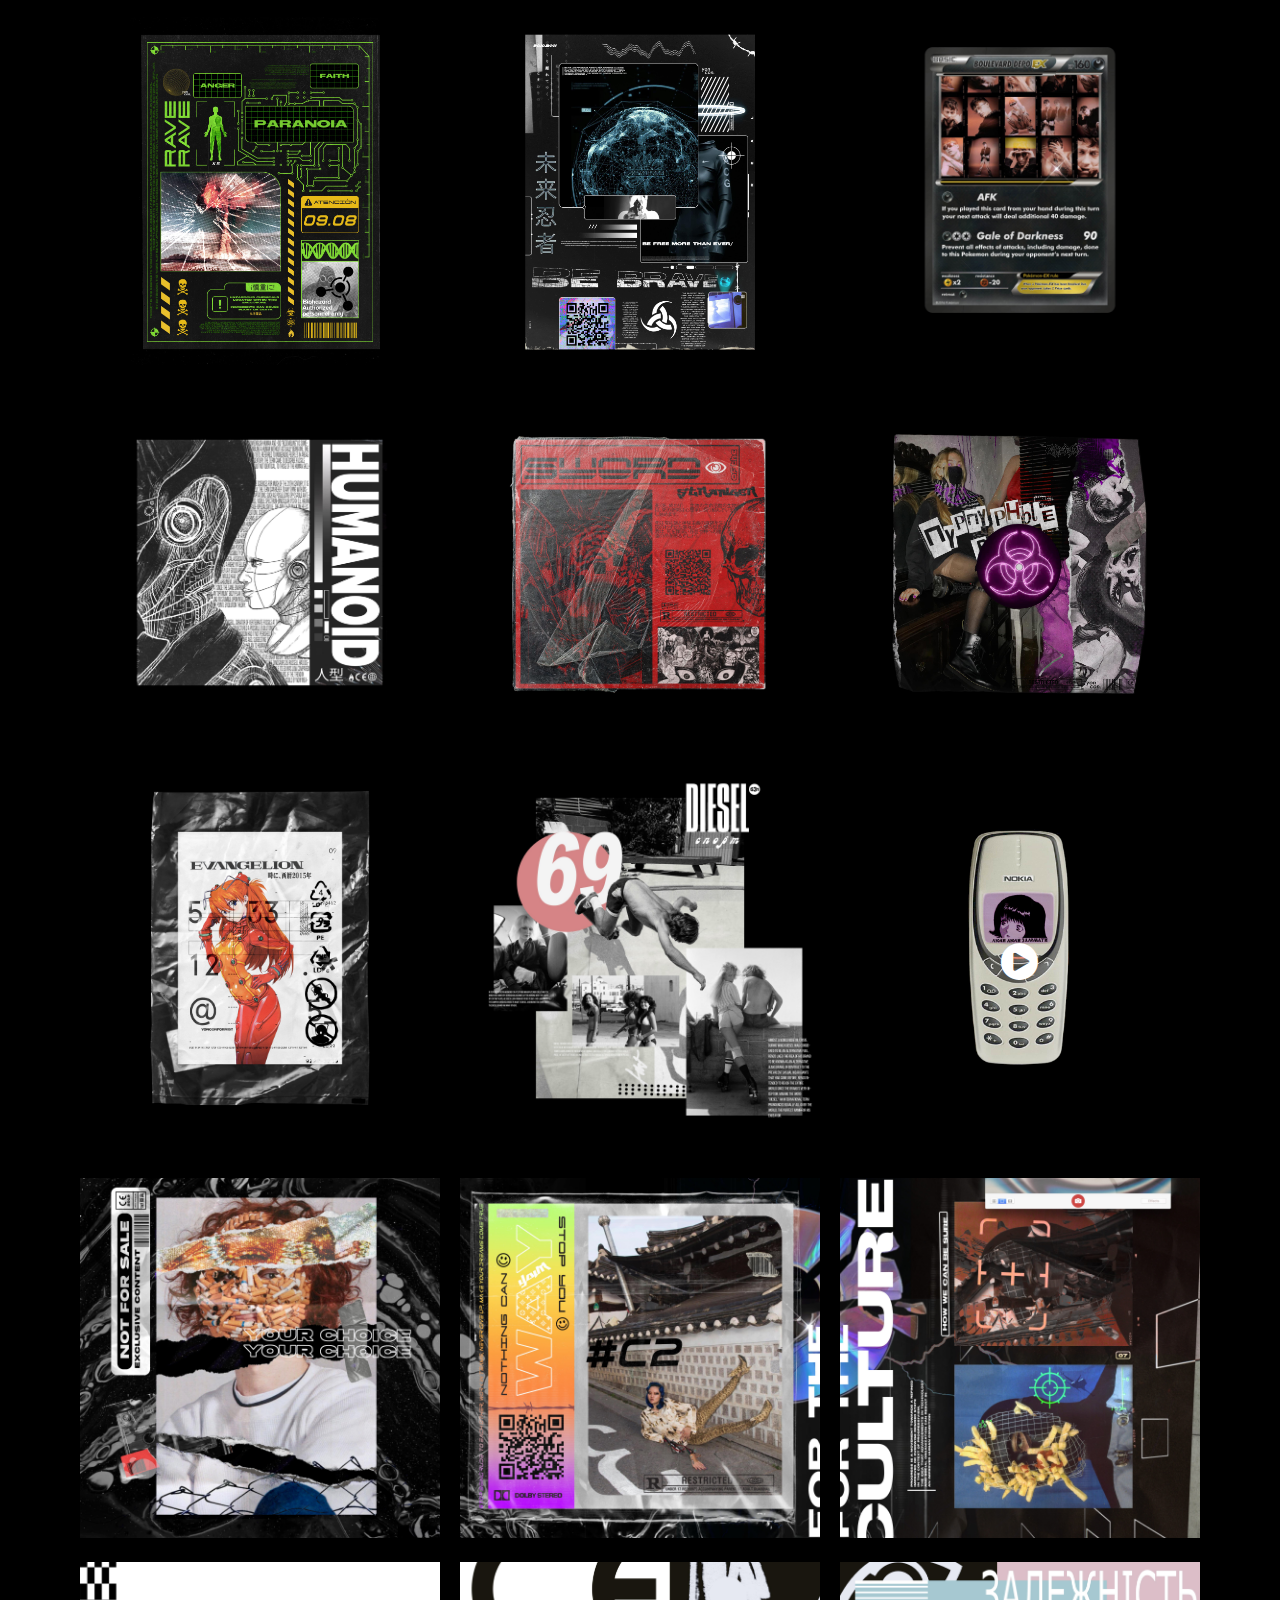
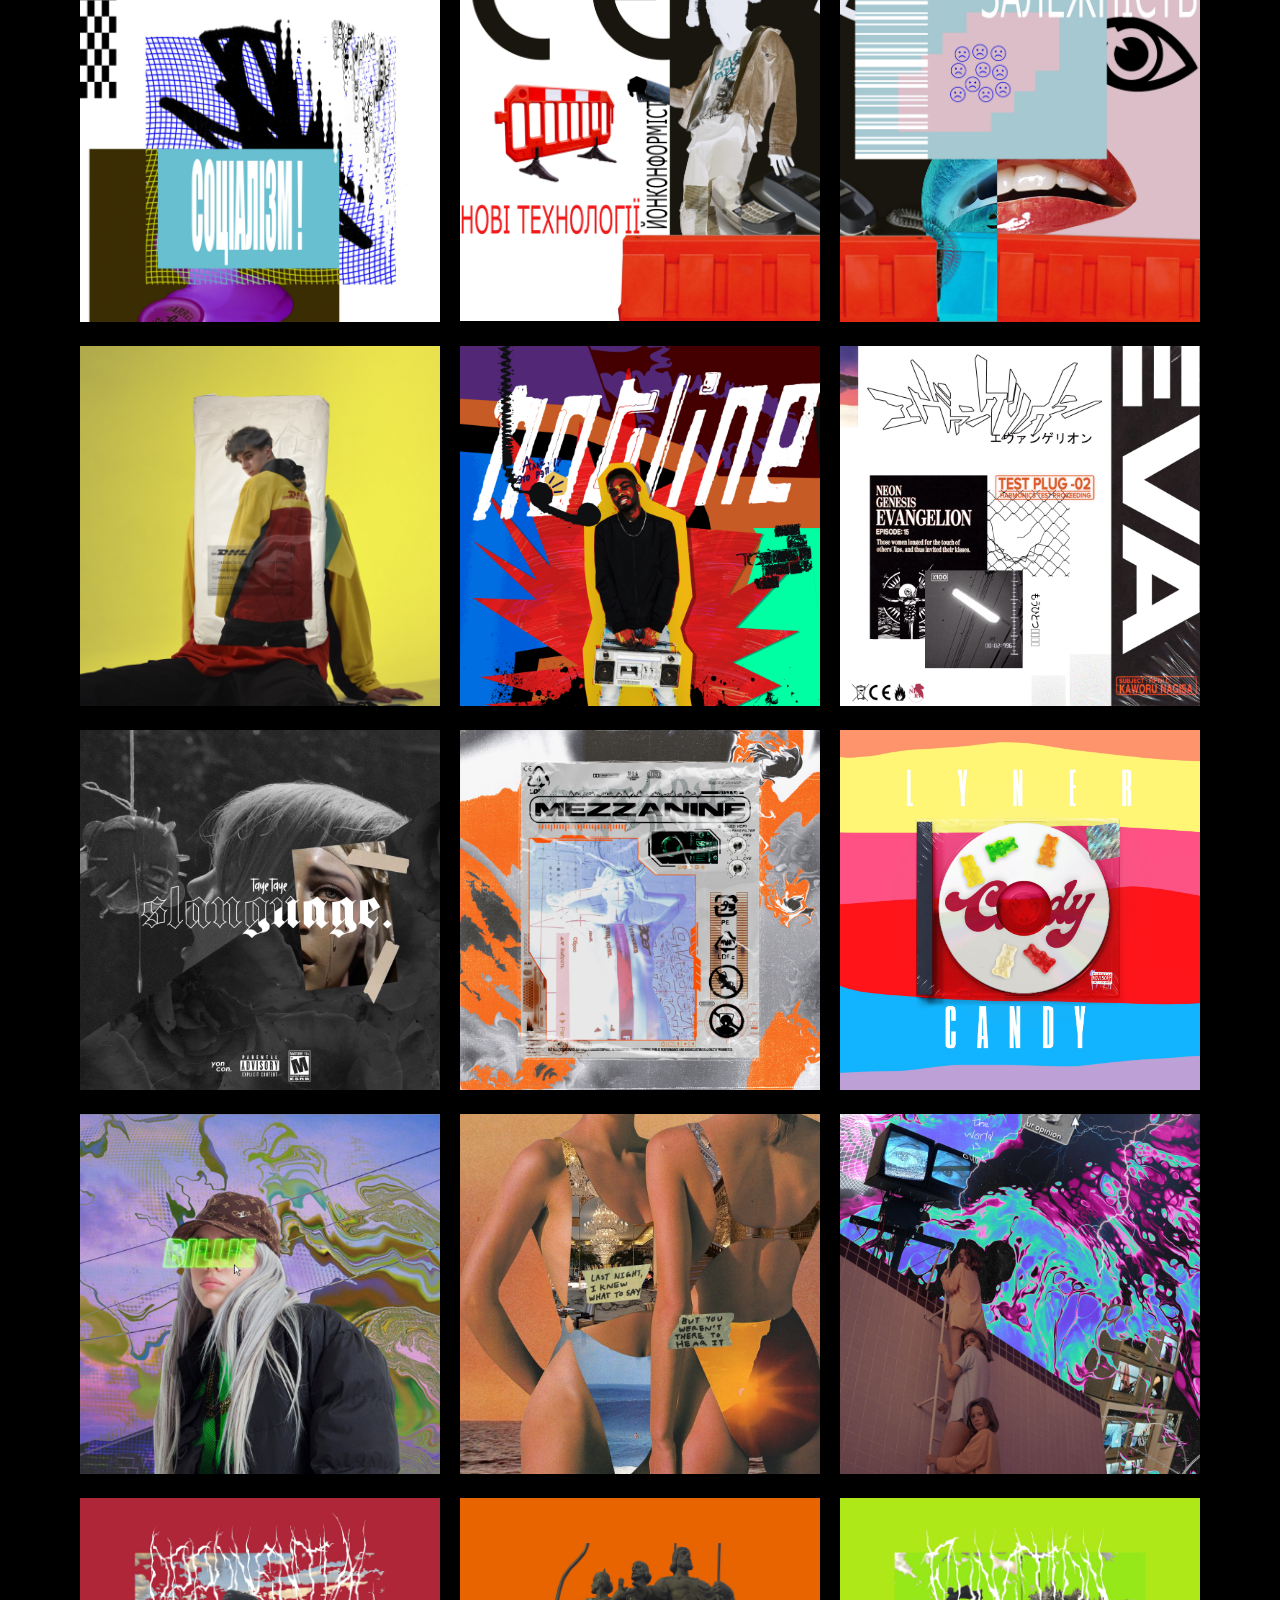
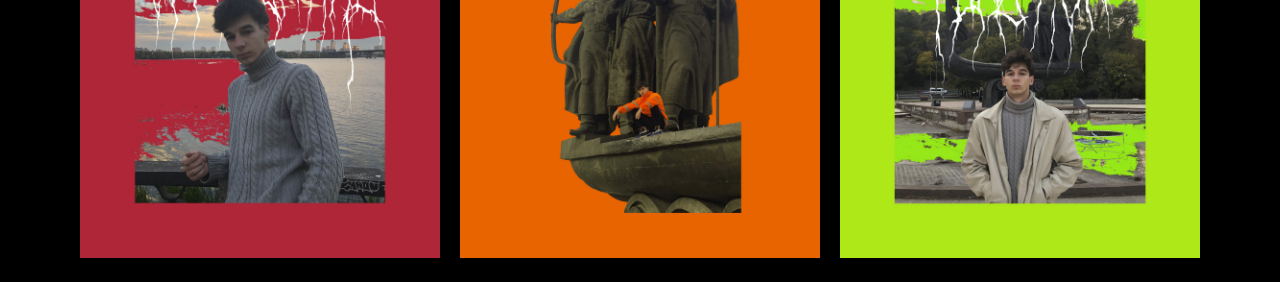
==== portfolio/portfolio.html @ d8b54027 "Initial commit" ====
<!DOCTYPE html>
<html lang="en">
<head>
    <meta charset="UTF-8">
    <meta name="viewport" content="width=device-width, initial-scale=1.0">
    <meta http-equiv="X-UA-Compatible" content="ie=edge">
    <title>Портфолио</title>
    <link rel="stylesheet" href="css/styles.min.css">
    <link rel="stylesheet" href="libs/magnific-popup/magnific-popup.css" />
    <link rel="stylesheet" href="css/media.css">
    <link rel="stylesheet" href="css/main.css">
    <link rel="stylesheet" href="https://cdnjs.cloudflare.com/ajax/libs/font-awesome/4.7.0/css/font-awesome.min.css">
    <script src="https://code.jquery.com/jquery-3.4.1.min.js"
    integrity="sha256-CSXorXvZcTkaix6Yvo6HppcZGetbYMGWSFlBw8HfCJo="
    crossorigin="anonymous">
    </script>
</head>
<body>

  <section id="examples" class="text-center">
    <div class="container">
      <div class="row">

        <div class="col-lg-4 col-md-4 col-sm-6 portfolio_item ">
          <img src="img/7.jpg" alt="Alt" />
          <div class="port_item_cont">
            <a href="#work_1" class="popup_content"> <img src="img/7.jpg" alt="Alt" /></a>
          </div>
          <div class="hidden">
            <div class="podrt_descr" id="work_1">
                <img  src="img/5.jpg" alt="Alt" />
                <img  src="img/11.jpg" alt="Alt" />
            </div>
          </div>
        </div>

        <div class="col-lg-4 col-md-4 col-sm-6 portfolio_item ">
          <img src="img/4.jpg" alt="Alt" />
          <div class="port_item_cont">
            <a href="#work_2" class="popup_content"> <img src="img/4.jpg" alt="Alt" /></a>
          </div>
          <div class="hidden">
            <div class="podrt_descr" id="work_2">
                <img class="" src="img/15.jpg" alt="Alt" />
                <img class="" src="img/16.jpg" alt="Alt" />
            </div>
          </div>
        </div>

        <div class="col-lg-4 col-md-4 col-sm-6 mb-4">
            <a href="img/14.jpg" class="popup"><img src="img/14.jpg" alt=""></a>
        </div>      

          <div class="col-lg-4 col-md-4 col-sm-6 mb-4">
            <a href="img/21.jpg" class="popup"><img src="img/21.jpg" alt=""></a>
          </div>

        <div class="col-lg-4 col-md-4 col-sm-6 mb-4">
            <a href="img/18.jpg" class="popup"><img src="img/18.jpg" alt=""></a>
        </div>

        <div class="col-lg-4 col-md-4 col-sm-6 mb-4">
            <a href="img/10.jpg" class="popup"><img src="img/10.jpg" alt=""></a>
        </div>

           <div class="col-lg-4 col-md-4 col-sm-6 mb-4">
            <a href="img/20.jpg" class="popup"><img src="img/20.jpg" alt=""></a>
          </div>

          <div class="col-lg-4 col-md-4 col-sm-6 mb-4">
            <a href="img/33.jpg" class="popup"><img src="img/33.jpg" alt=""></a>
          </div> 

          <div class="col-lg-4 col-md-4 col-sm-6 mb-4 cont">
            <a class="popup-vimeo" href="img/1.1.mp4"><img src="img/1.1.jpg" alt="Alt" /></a>
            <a class="popup-vimeo" href="img/1.1.mp4"><i class="fa fa-play-circle link" aria-hidden="true"></i></a>
          </div>

          <div class="col-lg-4 col-md-4 col-sm-6 mb-4">
            <a href="img/28.jpg" class="popup"><img src="img/28.jpg" alt=""></a>
          </div>

          <div class="col-lg-4 col-md-4 col-sm-6 mb-4">
            <a href="img/26.jpg" class="popup"><img src="img/26.jpg" alt=""></a>
          </div>

          <div class="col-lg-4 col-md-4 col-sm-6 mb-4">
            <a href="img/27.jpg" class="popup"><img src="img/27.jpg" alt=""></a>
          </div>

        <div class="col-lg-4 col-md-4 col-sm-6 mb-4">
          <a href="img/3.jpg" class="popup"><img src="img/3.jpg" alt=""></a>
        </div>

        <div class="col-lg-4 col-md-4 col-sm-6 mb-4">
          <a href="img/2.jpg" class="popup"><img src="img/2.jpg" alt=""></a>
        </div>

        <div class="col-lg-4 col-md-4 col-sm-6 mb-4">
          <a href="img/1.jpg" class="popup"><img src="img/1.jpg" alt=""></a>
        </div>

        <div class="col-lg-4 col-md-4 col-sm-6 mb-4">
          <a href="img/8.jpg" class="popup"><img src="img/8.jpg" alt=""></a>
        </div>        

          <div class="col-lg-4 col-md-4 col-sm-6 mb-4">
            <a href="img/6.jpg" class="popup"><img src="img/6.jpg" alt=""></a>
          </div>

          <div class="col-lg-4 col-md-4 col-sm-6 mb-4">
            <a href="img/12.jpg" class="popup"><img src="img/12.jpg" alt=""></a>
          </div>
          <div class="col-lg-4 col-md-4 col-sm-6 mb-4">
            <a href="img/13.jpg" class="popup"><img src="img/13.jpg" alt=""></a>
          </div>
     
          <div class="col-lg-4 col-md-4 col-sm-6 mb-4">
            <a href="img/17.jpg" class="popup"><img src="img/17.jpg" alt=""></a>
          </div>
     
          <div class="col-lg-4 col-md-4 col-sm-6 mb-4">
            <a href="img/22.jpg" class="popup"><img src="img/22.jpg" alt=""></a>
          </div>

          <div class="col-lg-4 col-md-4 col-sm-6 mb-4">
            <a href="img/30.jpg" class="popup"><img src="img/30.jpg" alt=""></a>
          </div>

          <div class="col-lg-4 col-md-4 col-sm-6 mb-4">
            <a href="img/19.jpg" class="popup"><img src="img/19.jpg" alt=""></a>
          </div>

          <div class="col-lg-4 col-md-4 col-sm-6 mb-4">
            <a href="img/32.jpg" class="popup"><img src="img/32.jpg" alt=""></a>
          </div>

          <div class="col-lg-4 col-md-4 col-sm-6 mb-4">
            <a href="img/23.jpg" class="popup"><img src="img/23.jpg" alt=""></a>
          </div>

          <div class="col-lg-4 col-md-4 col-sm-6 mb-4">
            <a href="img/25.jpg" class="popup"><img src="img/25.jpg" alt=""></a>
          </div>

          <div class="col-lg-4 col-md-4 col-sm-6 mb-4">
            <a href="img/24.jpg" class="popup"><img src="img/24.jpg" alt=""></a>
          </div>

      </div>
    </div>
  </section>

    <script src="js/common.js"></script>
  <script src="libs/magnific-popup/jquery.magnific-popup.min.js"></script>
</body>
</html>
---- portfolio/css/styles.min.css ----
@font-face{font-family:Roboto;font-style:normal;font-weight:400;src:url(../fonts/roboto-regular-webfont.woff2) format("woff2")}@font-face{font-family:Roboto;font-style:italic;font-weight:400;src:url(../fonts/roboto-italic-webfont.woff2) format("woff2")}@font-face{font-family:Roboto;font-style:normal;font-weight:700;src:url(../fonts/roboto-bold-webfont.woff2) format("woff2")}@font-face{font-family:Roboto;font-style:italic;font-weight:700;src:url(../fonts/roboto-bolditalic-webfont.woff2) format("woff2")}*,::after,::before{-webkit-box-sizing:border-box;box-sizing:border-box}html{font-family:sans-serif;line-height:1.15;-webkit-text-size-adjust:100%;-webkit-tap-highlight-color:transparent}article,aside,figcaption,figure,footer,header,hgroup,main,nav,section{display:block}body{margin:0;font-family:-apple-system,BlinkMacSystemFont,"Segoe UI",Roboto,"Helvetica Neue",Arial,"Noto Sans",sans-serif,"Apple Color Emoji","Segoe UI Emoji","Segoe UI Symbol","Noto Color Emoji";font-size:1rem;font-weight:400;line-height:1.5;color:#212529;text-align:left;background-color:#fff}[tabindex="-1"]:focus:not(:focus-visible){outline:0!important}hr{-webkit-box-sizing:content-box;box-sizing:content-box;height:0;overflow:visible}h1,h2,h3,h4,h5,h6{margin-top:0;margin-bottom:.5rem}p{margin-top:0;margin-bottom:1rem}abbr[data-original-title],abbr[title]{text-decoration:underline;-webkit-text-decoration:underline dotted;text-decoration:underline dotted;cursor:help;border-bottom:0;-webkit-text-decoration-skip-ink:none;text-decoration-skip-ink:none}address{margin-bottom:1rem;font-style:normal;line-height:inherit}dl,ol,ul{margin-top:0;margin-bottom:1rem}ol ol,ol ul,ul ol,ul ul{margin-bottom:0}dt{font-weight:700}dd{margin-bottom:.5rem;margin-left:0}blockquote{margin:0 0 1rem}b,strong{font-weight:bolder}small{font-size:80%}sub,sup{position:relative;font-size:75%;line-height:0;vertical-align:baseline}sub{bottom:-.25em}sup{top:-.5em}a{color:#007bff;text-decoration:none;background-color:transparent}a:hover{color:#0056b3;text-decoration:underline}a:not([href]){color:inherit;text-decoration:none}a:not([href]):hover{color:inherit;text-decoration:none}code,kbd,pre,samp{font-family:SFMono-Regular,Menlo,Monaco,Consolas,"Liberation Mono","Courier New",monospace;font-size:1em}pre{margin-top:0;margin-bottom:1rem;overflow:auto}figure{margin:0 0 1rem}img{vertical-align:middle;border-style:none}svg{overflow:hidden;vertical-align:middle}table{border-collapse:collapse}caption{padding-top:.75rem;padding-bottom:.75rem;color:#6c757d;text-align:left;caption-side:bottom}th{text-align:inherit}label{display:inline-block;margin-bottom:.5rem}button{border-radius:0}button:focus{outline:1px dotted;outline:5px auto -webkit-focus-ring-color}button,input,optgroup,select,textarea{margin:0;font-family:inherit;font-size:inherit;line-height:inherit}button,input{overflow:visible}button,select{text-transform:none}select{word-wrap:normal}[type=button],[type=reset],[type=submit],button{-webkit-appearance:button}[type=button]:not(:disabled),[type=reset]:not(:disabled),[type=submit]:not(:disabled),button:not(:disabled){cursor:pointer}[type=button]::-moz-focus-inner,[type=reset]::-moz-focus-inner,[type=submit]::-moz-focus-inner,button::-moz-focus-inner{padding:0;border-style:none}input[type=checkbox],input[type=radio]{-webkit-box-sizing:border-box;box-sizing:border-box;padding:0}input[type=date],input[type=datetime-local],input[type=month],input[type=time]{-webkit-appearance:listbox}textarea{overflow:auto;resize:vertical}fieldset{min-width:0;padding:0;margin:0;border:0}legend{display:block;width:100%;max-width:100%;padding:0;margin-bottom:.5rem;font-size:1.5rem;line-height:inherit;color:inherit;white-space:normal}progress{vertical-align:baseline}[type=number]::-webkit-inner-spin-button,[type=number]::-webkit-outer-spin-button{height:auto}[type=search]{outline-offset:-2px;-webkit-appearance:none}[type=search]::-webkit-search-decoration{-webkit-appearance:none}::-webkit-file-upload-button{font:inherit;-webkit-appearance:button}output{display:inline-block}summary{display:list-item;cursor:pointer}template{display:none}[hidden]{display:none!important}html{-webkit-box-sizing:border-box;box-sizing:border-box;-ms-overflow-style:scrollbar}*,::after,::before{-webkit-box-sizing:inherit;box-sizing:inherit}.container{width:100%;padding-right:10px;padding-left:10px;margin-right:auto;margin-left:auto}@media (min-width:576px){.container{max-width:540px}}@media (min-width:768px){.container{max-width:720px}}@media (min-width:992px){.container{max-width:960px}}@media (min-width:1200px){.container{max-width:1140px}}.container-fluid,.container-lg,.container-md,.container-sm,.container-xl{width:100%;padding-right:10px;padding-left:10px;margin-right:auto;margin-left:auto}@media (min-width:576px){.container,.container-sm{max-width:540px}}@media (min-width:768px){.container,.container-md,.container-sm{max-width:720px}}@media (min-width:992px){.container,.container-lg,.container-md,.container-sm{max-width:960px}}@media (min-width:1200px){.container,.container-lg,.container-md,.container-sm,.container-xl{max-width:1140px}}.row{display:-webkit-box;display:-webkit-flex;display:-ms-flexbox;display:flex;-webkit-flex-wrap:wrap;-ms-flex-wrap:wrap;flex-wrap:wrap;margin-right:-10px;margin-left:-10px}.no-gutters{margin-right:0;margin-left:0}.no-gutters>.col,.no-gutters>[class*=col-]{padding-right:0;padding-left:0}.col,.col-1,.col-10,.col-11,.col-12,.col-2,.col-3,.col-4,.col-5,.col-6,.col-7,.col-8,.col-9,.col-auto,.col-lg,.col-lg-1,.col-lg-10,.col-lg-11,.col-lg-12,.col-lg-2,.col-lg-3,.col-lg-4,.col-lg-5,.col-lg-6,.col-lg-7,.col-lg-8,.col-lg-9,.col-lg-auto,.col-md,.col-md-1,.col-md-10,.col-md-11,.col-md-12,.col-md-2,.col-md-3,.col-md-4,.col-md-5,.col-md-6,.col-md-7,.col-md-8,.col-md-9,.col-md-auto,.col-sm,.col-sm-1,.col-sm-10,.col-sm-11,.col-sm-12,.col-sm-2,.col-sm-3,.col-sm-4,.col-sm-5,.col-sm-6,.col-sm-7,.col-sm-8,.col-sm-9,.col-sm-auto,.col-xl,.col-xl-1,.col-xl-10,.col-xl-11,.col-xl-12,.col-xl-2,.col-xl-3,.col-xl-4,.col-xl-5,.col-xl-6,.col-xl-7,.col-xl-8,.col-xl-9,.col-xl-auto{position:relative;width:100%;padding-right:10px;padding-left:10px}.col{-webkit-flex-basis:0;-ms-flex-preferred-size:0;flex-basis:0;-webkit-box-flex:1;-webkit-flex-grow:1;-ms-flex-positive:1;flex-grow:1;max-width:100%}.row-cols-1>*{-webkit-box-flex:0;-webkit-flex:0 0 100%;-ms-flex:0 0 100%;flex:0 0 100%;max-width:100%}.row-cols-2>*{-webkit-box-flex:0;-webkit-flex:0 0 50%;-ms-flex:0 0 50%;flex:0 0 50%;max-width:50%}.row-cols-3>*{-webkit-box-flex:0;-webkit-flex:0 0 33.33333%;-ms-flex:0 0 33.33333%;flex:0 0 33.33333%;max-width:33.33333%}.row-cols-4>*{-webkit-box-flex:0;-webkit-flex:0 0 25%;-ms-flex:0 0 25%;flex:0 0 25%;max-width:25%}.row-cols-5>*{-webkit-box-flex:0;-webkit-flex:0 0 20%;-ms-flex:0 0 20%;flex:0 0 20%;max-width:20%}.row-cols-6>*{-webkit-box-flex:0;-webkit-flex:0 0 16.66667%;-ms-flex:0 0 16.66667%;flex:0 0 16.66667%;max-width:16.66667%}.col-auto{-webkit-box-flex:0;-webkit-flex:0 0 auto;-ms-flex:0 0 auto;flex:0 0 auto;width:auto;max-width:100%}.col-1{-webkit-box-flex:0;-webkit-flex:0 0 8.33333%;-ms-flex:0 0 8.33333%;flex:0 0 8.33333%;max-width:8.33333%}.col-2{-webkit-box-flex:0;-webkit-flex:0 0 16.66667%;-ms-flex:0 0 16.66667%;flex:0 0 16.66667%;max-width:16.66667%}.col-3{-webkit-box-flex:0;-webkit-flex:0 0 25%;-ms-flex:0 0 25%;flex:0 0 25%;max-width:25%}.col-4{-webkit-box-flex:0;-webkit-flex:0 0 33.33333%;-ms-flex:0 0 33.33333%;flex:0 0 33.33333%;max-width:33.33333%}.col-5{-webkit-box-flex:0;-webkit-flex:0 0 41.66667%;-ms-flex:0 0 41.66667%;flex:0 0 41.66667%;max-width:41.66667%}.col-6{-webkit-box-flex:0;-webkit-flex:0 0 50%;-ms-flex:0 0 50%;flex:0 0 50%;max-width:50%}.col-7{-webkit-box-flex:0;-webkit-flex:0 0 58.33333%;-ms-flex:0 0 58.33333%;flex:0 0 58.33333%;max-width:58.33333%}.col-8{-webkit-box-flex:0;-webkit-flex:0 0 66.66667%;-ms-flex:0 0 66.66667%;flex:0 0 66.66667%;max-width:66.66667%}.col-9{-webkit-box-flex:0;-webkit-flex:0 0 75%;-ms-flex:0 0 75%;flex:0 0 75%;max-width:75%}.col-10{-webkit-box-flex:0;-webkit-flex:0 0 83.33333%;-ms-flex:0 0 83.33333%;flex:0 0 83.33333%;max-width:83.33333%}.col-11{-webkit-box-flex:0;-webkit-flex:0 0 91.66667%;-ms-flex:0 0 91.66667%;flex:0 0 91.66667%;max-width:91.66667%}.col-12{-webkit-box-flex:0;-webkit-flex:0 0 100%;-ms-flex:0 0 100%;flex:0 0 100%;max-width:100%}.order-first{-webkit-box-ordinal-group:0;-webkit-order:-1;-ms-flex-order:-1;order:-1}.order-last{-webkit-box-ordinal-group:14;-webkit-order:13;-ms-flex-order:13;order:13}.order-0{-webkit-box-ordinal-group:1;-webkit-order:0;-ms-flex-order:0;order:0}.order-1{-webkit-box-ordinal-group:2;-webkit-order:1;-ms-flex-order:1;order:1}.order-2{-webkit-box-ordinal-group:3;-webkit-order:2;-ms-flex-order:2;order:2}.order-3{-webkit-box-ordinal-group:4;-webkit-order:3;-ms-flex-order:3;order:3}.order-4{-webkit-box-ordinal-group:5;-webkit-order:4;-ms-flex-order:4;order:4}.order-5{-webkit-box-ordinal-group:6;-webkit-order:5;-ms-flex-order:5;order:5}.order-6{-webkit-box-ordinal-group:7;-webkit-order:6;-ms-flex-order:6;order:6}.order-7{-webkit-box-ordinal-group:8;-webkit-order:7;-ms-flex-order:7;order:7}.order-8{-webkit-box-ordinal-group:9;-webkit-order:8;-ms-flex-order:8;order:8}.order-9{-webkit-box-ordinal-group:10;-webkit-order:9;-ms-flex-order:9;order:9}.order-10{-webkit-box-ordinal-group:11;-webkit-order:10;-ms-flex-order:10;order:10}.order-11{-webkit-box-ordinal-group:12;-webkit-order:11;-ms-flex-order:11;order:11}.order-12{-webkit-box-ordinal-group:13;-webkit-order:12;-ms-flex-order:12;order:12}.offset-1{margin-left:8.33333%}.offset-2{margin-left:16.66667%}.offset-3{margin-left:25%}.offset-4{margin-left:33.33333%}.offset-5{margin-left:41.66667%}.offset-6{margin-left:50%}.offset-7{margin-left:58.33333%}.offset-8{margin-left:66.66667%}.offset-9{margin-left:75%}.offset-10{margin-left:83.33333%}.offset-11{margin-left:91.66667%}@media (min-width:576px){.col-sm{-webkit-flex-basis:0;-ms-flex-preferred-size:0;flex-basis:0;-webkit-box-flex:1;-webkit-flex-grow:1;-ms-flex-positive:1;flex-grow:1;max-width:100%}.row-cols-sm-1>*{-webkit-box-flex:0;-webkit-flex:0 0 100%;-ms-flex:0 0 100%;flex:0 0 100%;max-width:100%}.row-cols-sm-2>*{-webkit-box-flex:0;-webkit-flex:0 0 50%;-ms-flex:0 0 50%;flex:0 0 50%;max-width:50%}.row-cols-sm-3>*{-webkit-box-flex:0;-webkit-flex:0 0 33.33333%;-ms-flex:0 0 33.33333%;flex:0 0 33.33333%;max-width:33.33333%}.row-cols-sm-4>*{-webkit-box-flex:0;-webkit-flex:0 0 25%;-ms-flex:0 0 25%;flex:0 0 25%;max-width:25%}.row-cols-sm-5>*{-webkit-box-flex:0;-webkit-flex:0 0 20%;-ms-flex:0 0 20%;flex:0 0 20%;max-width:20%}.row-cols-sm-6>*{-webkit-box-flex:0;-webkit-flex:0 0 16.66667%;-ms-flex:0 0 16.66667%;flex:0 0 16.66667%;max-width:16.66667%}.col-sm-auto{-webkit-box-flex:0;-webkit-flex:0 0 auto;-ms-flex:0 0 auto;flex:0 0 auto;width:auto;max-width:100%}.col-sm-1{-webkit-box-flex:0;-webkit-flex:0 0 8.33333%;-ms-flex:0 0 8.33333%;flex:0 0 8.33333%;max-width:8.33333%}.col-sm-2{-webkit-box-flex:0;-webkit-flex:0 0 16.66667%;-ms-flex:0 0 16.66667%;flex:0 0 16.66667%;max-width:16.66667%}.col-sm-3{-webkit-box-flex:0;-webkit-flex:0 0 25%;-ms-flex:0 0 25%;flex:0 0 25%;max-width:25%}.col-sm-4{-webkit-box-flex:0;-webkit-flex:0 0 33.33333%;-ms-flex:0 0 33.33333%;flex:0 0 33.33333%;max-width:33.33333%}.col-sm-5{-webkit-box-flex:0;-webkit-flex:0 0 41.66667%;-ms-flex:0 0 41.66667%;flex:0 0 41.66667%;max-width:41.66667%}.col-sm-6{-webkit-box-flex:0;-webkit-flex:0 0 50%;-ms-flex:0 0 50%;flex:0 0 50%;max-width:50%}.col-sm-7{-webkit-box-flex:0;-webkit-flex:0 0 58.33333%;-ms-flex:0 0 58.33333%;flex:0 0 58.33333%;max-width:58.33333%}.col-sm-8{-webkit-box-flex:0;-webkit-flex:0 0 66.66667%;-ms-flex:0 0 66.66667%;flex:0 0 66.66667%;max-width:66.66667%}.col-sm-9{-webkit-box-flex:0;-webkit-flex:0 0 75%;-ms-flex:0 0 75%;flex:0 0 75%;max-width:75%}.col-sm-10{-webkit-box-flex:0;-webkit-flex:0 0 83.33333%;-ms-flex:0 0 83.33333%;flex:0 0 83.33333%;max-width:83.33333%}.col-sm-11{-webkit-box-flex:0;-webkit-flex:0 0 91.66667%;-ms-flex:0 0 91.66667%;flex:0 0 91.66667%;max-width:91.66667%}.col-sm-12{-webkit-box-flex:0;-webkit-flex:0 0 100%;-ms-flex:0 0 100%;flex:0 0 100%;max-width:100%}.order-sm-first{-webkit-box-ordinal-group:0;-webkit-order:-1;-ms-flex-order:-1;order:-1}.order-sm-last{-webkit-box-ordinal-group:14;-webkit-order:13;-ms-flex-order:13;order:13}.order-sm-0{-webkit-box-ordinal-group:1;-webkit-order:0;-ms-flex-order:0;order:0}.order-sm-1{-webkit-box-ordinal-group:2;-webkit-order:1;-ms-flex-order:1;order:1}.order-sm-2{-webkit-box-ordinal-group:3;-webkit-order:2;-ms-flex-order:2;order:2}.order-sm-3{-webkit-box-ordinal-group:4;-webkit-order:3;-ms-flex-order:3;order:3}.order-sm-4{-webkit-box-ordinal-group:5;-webkit-order:4;-ms-flex-order:4;order:4}.order-sm-5{-webkit-box-ordinal-group:6;-webkit-order:5;-ms-flex-order:5;order:5}.order-sm-6{-webkit-box-ordinal-group:7;-webkit-order:6;-ms-flex-order:6;order:6}.order-sm-7{-webkit-box-ordinal-group:8;-webkit-order:7;-ms-flex-order:7;order:7}.order-sm-8{-webkit-box-ordinal-group:9;-webkit-order:8;-ms-flex-order:8;order:8}.order-sm-9{-webkit-box-ordinal-group:10;-webkit-order:9;-ms-flex-order:9;order:9}.order-sm-10{-webkit-box-ordinal-group:11;-webkit-order:10;-ms-flex-order:10;order:10}.order-sm-11{-webkit-box-ordinal-group:12;-webkit-order:11;-ms-flex-order:11;order:11}.order-sm-12{-webkit-box-ordinal-group:13;-webkit-order:12;-ms-flex-order:12;order:12}.offset-sm-0{margin-left:0}.offset-sm-1{margin-left:8.33333%}.offset-sm-2{margin-left:16.66667%}.offset-sm-3{margin-left:25%}.offset-sm-4{margin-left:33.33333%}.offset-sm-5{margin-left:41.66667%}.offset-sm-6{margin-left:50%}.offset-sm-7{margin-left:58.33333%}.offset-sm-8{margin-left:66.66667%}.offset-sm-9{margin-left:75%}.offset-sm-10{margin-left:83.33333%}.offset-sm-11{margin-left:91.66667%}}@media (min-width:768px){.col-md{-webkit-flex-basis:0;-ms-flex-preferred-size:0;flex-basis:0;-webkit-box-flex:1;-webkit-flex-grow:1;-ms-flex-positive:1;flex-grow:1;max-width:100%}.row-cols-md-1>*{-webkit-box-flex:0;-webkit-flex:0 0 100%;-ms-flex:0 0 100%;flex:0 0 100%;max-width:100%}.row-cols-md-2>*{-webkit-box-flex:0;-webkit-flex:0 0 50%;-ms-flex:0 0 50%;flex:0 0 50%;max-width:50%}.row-cols-md-3>*{-webkit-box-flex:0;-webkit-flex:0 0 33.33333%;-ms-flex:0 0 33.33333%;flex:0 0 33.33333%;max-width:33.33333%}.row-cols-md-4>*{-webkit-box-flex:0;-webkit-flex:0 0 25%;-ms-flex:0 0 25%;flex:0 0 25%;max-width:25%}.row-cols-md-5>*{-webkit-box-flex:0;-webkit-flex:0 0 20%;-ms-flex:0 0 20%;flex:0 0 20%;max-width:20%}.row-cols-md-6>*{-webkit-box-flex:0;-webkit-flex:0 0 16.66667%;-ms-flex:0 0 16.66667%;flex:0 0 16.66667%;max-width:16.66667%}.col-md-auto{-webkit-box-flex:0;-webkit-flex:0 0 auto;-ms-flex:0 0 auto;flex:0 0 auto;width:auto;max-width:100%}.col-md-1{-webkit-box-flex:0;-webkit-flex:0 0 8.33333%;-ms-flex:0 0 8.33333%;flex:0 0 8.33333%;max-width:8.33333%}.col-md-2{-webkit-box-flex:0;-webkit-flex:0 0 16.66667%;-ms-flex:0 0 16.66667%;flex:0 0 16.66667%;max-width:16.66667%}.col-md-3{-webkit-box-flex:0;-webkit-flex:0 0 25%;-ms-flex:0 0 25%;flex:0 0 25%;max-width:25%}.col-md-4{-webkit-box-flex:0;-webkit-flex:0 0 33.33333%;-ms-flex:0 0 33.33333%;flex:0 0 33.33333%;max-width:33.33333%}.col-md-5{-webkit-box-flex:0;-webkit-flex:0 0 41.66667%;-ms-flex:0 0 41.66667%;flex:0 0 41.66667%;max-width:41.66667%}.col-md-6{-webkit-box-flex:0;-webkit-flex:0 0 50%;-ms-flex:0 0 50%;flex:0 0 50%;max-width:50%}.col-md-7{-webkit-box-flex:0;-webkit-flex:0 0 58.33333%;-ms-flex:0 0 58.33333%;flex:0 0 58.33333%;max-width:58.33333%}.col-md-8{-webkit-box-flex:0;-webkit-flex:0 0 66.66667%;-ms-flex:0 0 66.66667%;flex:0 0 66.66667%;max-width:66.66667%}.col-md-9{-webkit-box-flex:0;-webkit-flex:0 0 75%;-ms-flex:0 0 75%;flex:0 0 75%;max-width:75%}.col-md-10{-webkit-box-flex:0;-webkit-flex:0 0 83.33333%;-ms-flex:0 0 83.33333%;flex:0 0 83.33333%;max-width:83.33333%}.col-md-11{-webkit-box-flex:0;-webkit-flex:0 0 91.66667%;-ms-flex:0 0 91.66667%;flex:0 0 91.66667%;max-width:91.66667%}.col-md-12{-webkit-box-flex:0;-webkit-flex:0 0 100%;-ms-flex:0 0 100%;flex:0 0 100%;max-width:100%}.order-md-first{-webkit-box-ordinal-group:0;-webkit-order:-1;-ms-flex-order:-1;order:-1}.order-md-last{-webkit-box-ordinal-group:14;-webkit-order:13;-ms-flex-order:13;order:13}.order-md-0{-webkit-box-ordinal-group:1;-webkit-order:0;-ms-flex-order:0;order:0}.order-md-1{-webkit-box-ordinal-group:2;-webkit-order:1;-ms-flex-order:1;order:1}.order-md-2{-webkit-box-ordinal-group:3;-webkit-order:2;-ms-flex-order:2;order:2}.order-md-3{-webkit-box-ordinal-group:4;-webkit-order:3;-ms-flex-order:3;order:3}.order-md-4{-webkit-box-ordinal-group:5;-webkit-order:4;-ms-flex-order:4;order:4}.order-md-5{-webkit-box-ordinal-group:6;-webkit-order:5;-ms-flex-order:5;order:5}.order-md-6{-webkit-box-ordinal-group:7;-webkit-order:6;-ms-flex-order:6;order:6}.order-md-7{-webkit-box-ordinal-group:8;-webkit-order:7;-ms-flex-order:7;order:7}.order-md-8{-webkit-box-ordinal-group:9;-webkit-order:8;-ms-flex-order:8;order:8}.order-md-9{-webkit-box-ordinal-group:10;-webkit-order:9;-ms-flex-order:9;order:9}.order-md-10{-webkit-box-ordinal-group:11;-webkit-order:10;-ms-flex-order:10;order:10}.order-md-11{-webkit-box-ordinal-group:12;-webkit-order:11;-ms-flex-order:11;order:11}.order-md-12{-webkit-box-ordinal-group:13;-webkit-order:12;-ms-flex-order:12;order:12}.offset-md-0{margin-left:0}.offset-md-1{margin-left:8.33333%}.offset-md-2{margin-left:16.66667%}.offset-md-3{margin-left:25%}.offset-md-4{margin-left:33.33333%}.offset-md-5{margin-left:41.66667%}.offset-md-6{margin-left:50%}.offset-md-7{margin-left:58.33333%}.offset-md-8{margin-left:66.66667%}.offset-md-9{margin-left:75%}.offset-md-10{margin-left:83.33333%}.offset-md-11{margin-left:91.66667%}}@media (min-width:992px){.col-lg{-webkit-flex-basis:0;-ms-flex-preferred-size:0;flex-basis:0;-webkit-box-flex:1;-webkit-flex-grow:1;-ms-flex-positive:1;flex-grow:1;max-width:100%}.row-cols-lg-1>*{-webkit-box-flex:0;-webkit-flex:0 0 100%;-ms-flex:0 0 100%;flex:0 0 100%;max-width:100%}.row-cols-lg-2>*{-webkit-box-flex:0;-webkit-flex:0 0 50%;-ms-flex:0 0 50%;flex:0 0 50%;max-width:50%}.row-cols-lg-3>*{-webkit-box-flex:0;-webkit-flex:0 0 33.33333%;-ms-flex:0 0 33.33333%;flex:0 0 33.33333%;max-width:33.33333%}.row-cols-lg-4>*{-webkit-box-flex:0;-webkit-flex:0 0 25%;-ms-flex:0 0 25%;flex:0 0 25%;max-width:25%}.row-cols-lg-5>*{-webkit-box-flex:0;-webkit-flex:0 0 20%;-ms-flex:0 0 20%;flex:0 0 20%;max-width:20%}.row-cols-lg-6>*{-webkit-box-flex:0;-webkit-flex:0 0 16.66667%;-ms-flex:0 0 16.66667%;flex:0 0 16.66667%;max-width:16.66667%}.col-lg-auto{-webkit-box-flex:0;-webkit-flex:0 0 auto;-ms-flex:0 0 auto;flex:0 0 auto;width:auto;max-width:100%}.col-lg-1{-webkit-box-flex:0;-webkit-flex:0 0 8.33333%;-ms-flex:0 0 8.33333%;flex:0 0 8.33333%;max-width:8.33333%}.col-lg-2{-webkit-box-flex:0;-webkit-flex:0 0 16.66667%;-ms-flex:0 0 16.66667%;flex:0 0 16.66667%;max-width:16.66667%}.col-lg-3{-webkit-box-flex:0;-webkit-flex:0 0 25%;-ms-flex:0 0 25%;flex:0 0 25%;max-width:25%}.col-lg-4{-webkit-box-flex:0;-webkit-flex:0 0 33.33333%;-ms-flex:0 0 33.33333%;flex:0 0 33.33333%;max-width:33.33333%}.col-lg-5{-webkit-box-flex:0;-webkit-flex:0 0 41.66667%;-ms-flex:0 0 41.66667%;flex:0 0 41.66667%;max-width:41.66667%}.col-lg-6{-webkit-box-flex:0;-webkit-flex:0 0 50%;-ms-flex:0 0 50%;flex:0 0 50%;max-width:50%}.col-lg-7{-webkit-box-flex:0;-webkit-flex:0 0 58.33333%;-ms-flex:0 0 58.33333%;flex:0 0 58.33333%;max-width:58.33333%}.col-lg-8{-webkit-box-flex:0;-webkit-flex:0 0 66.66667%;-ms-flex:0 0 66.66667%;flex:0 0 66.66667%;max-width:66.66667%}.col-lg-9{-webkit-box-flex:0;-webkit-flex:0 0 75%;-ms-flex:0 0 75%;flex:0 0 75%;max-width:75%}.col-lg-10{-webkit-box-flex:0;-webkit-flex:0 0 83.33333%;-ms-flex:0 0 83.33333%;flex:0 0 83.33333%;max-width:83.33333%}.col-lg-11{-webkit-box-flex:0;-webkit-flex:0 0 91.66667%;-ms-flex:0 0 91.66667%;flex:0 0 91.66667%;max-width:91.66667%}.col-lg-12{-webkit-box-flex:0;-webkit-flex:0 0 100%;-ms-flex:0 0 100%;flex:0 0 100%;max-width:100%}.order-lg-first{-webkit-box-ordinal-group:0;-webkit-order:-1;-ms-flex-order:-1;order:-1}.order-lg-last{-webkit-box-ordinal-group:14;-webkit-order:13;-ms-flex-order:13;order:13}.order-lg-0{-webkit-box-ordinal-group:1;-webkit-order:0;-ms-flex-order:0;order:0}.order-lg-1{-webkit-box-ordinal-group:2;-webkit-order:1;-ms-flex-order:1;order:1}.order-lg-2{-webkit-box-ordinal-group:3;-webkit-order:2;-ms-flex-order:2;order:2}.order-lg-3{-webkit-box-ordinal-group:4;-webkit-order:3;-ms-flex-order:3;order:3}.order-lg-4{-webkit-box-ordinal-group:5;-webkit-order:4;-ms-flex-order:4;order:4}.order-lg-5{-webkit-box-ordinal-group:6;-webkit-order:5;-ms-flex-order:5;order:5}.order-lg-6{-webkit-box-ordinal-group:7;-webkit-order:6;-ms-flex-order:6;order:6}.order-lg-7{-webkit-box-ordinal-group:8;-webkit-order:7;-ms-flex-order:7;order:7}.order-lg-8{-webkit-box-ordinal-group:9;-webkit-order:8;-ms-flex-order:8;order:8}.order-lg-9{-webkit-box-ordinal-group:10;-webkit-order:9;-ms-flex-order:9;order:9}.order-lg-10{-webkit-box-ordinal-group:11;-webkit-order:10;-ms-flex-order:10;order:10}.order-lg-11{-webkit-box-ordinal-group:12;-webkit-order:11;-ms-flex-order:11;order:11}.order-lg-12{-webkit-box-ordinal-group:13;-webkit-order:12;-ms-flex-order:12;order:12}.offset-lg-0{margin-left:0}.offset-lg-1{margin-left:8.33333%}.offset-lg-2{margin-left:16.66667%}.offset-lg-3{margin-left:25%}.offset-lg-4{margin-left:33.33333%}.offset-lg-5{margin-left:41.66667%}.offset-lg-6{margin-left:50%}.offset-lg-7{margin-left:58.33333%}.offset-lg-8{margin-left:66.66667%}.offset-lg-9{margin-left:75%}.offset-lg-10{margin-left:83.33333%}.offset-lg-11{margin-left:91.66667%}}@media (min-width:1200px){.col-xl{-webkit-flex-basis:0;-ms-flex-preferred-size:0;flex-basis:0;-webkit-box-flex:1;-webkit-flex-grow:1;-ms-flex-positive:1;flex-grow:1;max-width:100%}.row-cols-xl-1>*{-webkit-box-flex:0;-webkit-flex:0 0 100%;-ms-flex:0 0 100%;flex:0 0 100%;max-width:100%}.row-cols-xl-2>*{-webkit-box-flex:0;-webkit-flex:0 0 50%;-ms-flex:0 0 50%;flex:0 0 50%;max-width:50%}.row-cols-xl-3>*{-webkit-box-flex:0;-webkit-flex:0 0 33.33333%;-ms-flex:0 0 33.33333%;flex:0 0 33.33333%;max-width:33.33333%}.row-cols-xl-4>*{-webkit-box-flex:0;-webkit-flex:0 0 25%;-ms-flex:0 0 25%;flex:0 0 25%;max-width:25%}.row-cols-xl-5>*{-webkit-box-flex:0;-webkit-flex:0 0 20%;-ms-flex:0 0 20%;flex:0 0 20%;max-width:20%}.row-cols-xl-6>*{-webkit-box-flex:0;-webkit-flex:0 0 16.66667%;-ms-flex:0 0 16.66667%;flex:0 0 16.66667%;max-width:16.66667%}.col-xl-auto{-webkit-box-flex:0;-webkit-flex:0 0 auto;-ms-flex:0 0 auto;flex:0 0 auto;width:auto;max-width:100%}.col-xl-1{-webkit-box-flex:0;-webkit-flex:0 0 8.33333%;-ms-flex:0 0 8.33333%;flex:0 0 8.33333%;max-width:8.33333%}.col-xl-2{-webkit-box-flex:0;-webkit-flex:0 0 16.66667%;-ms-flex:0 0 16.66667%;flex:0 0 16.66667%;max-width:16.66667%}.col-xl-3{-webkit-box-flex:0;-webkit-flex:0 0 25%;-ms-flex:0 0 25%;flex:0 0 25%;max-width:25%}.col-xl-4{-webkit-box-flex:0;-webkit-flex:0 0 33.33333%;-ms-flex:0 0 33.33333%;flex:0 0 33.33333%;max-width:33.33333%}.col-xl-5{-webkit-box-flex:0;-webkit-flex:0 0 41.66667%;-ms-flex:0 0 41.66667%;flex:0 0 41.66667%;max-width:41.66667%}.col-xl-6{-webkit-box-flex:0;-webkit-flex:0 0 50%;-ms-flex:0 0 50%;flex:0 0 50%;max-width:50%}.col-xl-7{-webkit-box-flex:0;-webkit-flex:0 0 58.33333%;-ms-flex:0 0 58.33333%;flex:0 0 58.33333%;max-width:58.33333%}.col-xl-8{-webkit-box-flex:0;-webkit-flex:0 0 66.66667%;-ms-flex:0 0 66.66667%;flex:0 0 66.66667%;max-width:66.66667%}.col-xl-9{-webkit-box-flex:0;-webkit-flex:0 0 75%;-ms-flex:0 0 75%;flex:0 0 75%;max-width:75%}.col-xl-10{-webkit-box-flex:0;-webkit-flex:0 0 83.33333%;-ms-flex:0 0 83.33333%;flex:0 0 83.33333%;max-width:83.33333%}.col-xl-11{-webkit-box-flex:0;-webkit-flex:0 0 91.66667%;-ms-flex:0 0 91.66667%;flex:0 0 91.66667%;max-width:91.66667%}.col-xl-12{-webkit-box-flex:0;-webkit-flex:0 0 100%;-ms-flex:0 0 100%;flex:0 0 100%;max-width:100%}.order-xl-first{-webkit-box-ordinal-group:0;-webkit-order:-1;-ms-flex-order:-1;order:-1}.order-xl-last{-webkit-box-ordinal-group:14;-webkit-order:13;-ms-flex-order:13;order:13}.order-xl-0{-webkit-box-ordinal-group:1;-webkit-order:0;-ms-flex-order:0;order:0}.order-xl-1{-webkit-box-ordinal-group:2;-webkit-order:1;-ms-flex-order:1;order:1}.order-xl-2{-webkit-box-ordinal-group:3;-webkit-order:2;-ms-flex-order:2;order:2}.order-xl-3{-webkit-box-ordinal-group:4;-webkit-order:3;-ms-flex-order:3;order:3}.order-xl-4{-webkit-box-ordinal-group:5;-webkit-order:4;-ms-flex-order:4;order:4}.order-xl-5{-webkit-box-ordinal-group:6;-webkit-order:5;-ms-flex-order:5;order:5}.order-xl-6{-webkit-box-ordinal-group:7;-webkit-order:6;-ms-flex-order:6;order:6}.order-xl-7{-webkit-box-ordinal-group:8;-webkit-order:7;-ms-flex-order:7;order:7}.order-xl-8{-webkit-box-ordinal-group:9;-webkit-order:8;-ms-flex-order:8;order:8}.order-xl-9{-webkit-box-ordinal-group:10;-webkit-order:9;-ms-flex-order:9;order:9}.order-xl-10{-webkit-box-ordinal-group:11;-webkit-order:10;-ms-flex-order:10;order:10}.order-xl-11{-webkit-box-ordinal-group:12;-webkit-order:11;-ms-flex-order:11;order:11}.order-xl-12{-webkit-box-ordinal-group:13;-webkit-order:12;-ms-flex-order:12;order:12}.offset-xl-0{margin-left:0}.offset-xl-1{margin-left:8.33333%}.offset-xl-2{margin-left:16.66667%}.offset-xl-3{margin-left:25%}.offset-xl-4{margin-left:33.33333%}.offset-xl-5{margin-left:41.66667%}.offset-xl-6{margin-left:50%}.offset-xl-7{margin-left:58.33333%}.offset-xl-8{margin-left:66.66667%}.offset-xl-9{margin-left:75%}.offset-xl-10{margin-left:83.33333%}.offset-xl-11{margin-left:91.66667%}}.d-none{display:none!important}.d-inline{display:inline!important}.d-inline-block{display:inline-block!important}.d-block{display:block!important}.d-table{display:table!important}.d-table-row{display:table-row!important}.d-table-cell{display:table-cell!important}.d-flex{display:-webkit-box!important;display:-webkit-flex!important;display:-ms-flexbox!important;display:flex!important}.d-inline-flex{display:-webkit-inline-box!important;display:-webkit-inline-flex!important;display:-ms-inline-flexbox!important;display:inline-flex!important}@media (min-width:576px){.d-sm-none{display:none!important}.d-sm-inline{display:inline!important}.d-sm-inline-block{display:inline-block!important}.d-sm-block{display:block!important}.d-sm-table{display:table!important}.d-sm-table-row{display:table-row!important}.d-sm-table-cell{display:table-cell!important}.d-sm-flex{display:-webkit-box!important;display:-webkit-flex!important;display:-ms-flexbox!important;display:flex!important}.d-sm-inline-flex{display:-webkit-inline-box!important;display:-webkit-inline-flex!important;display:-ms-inline-flexbox!important;display:inline-flex!important}}@media (min-width:768px){.d-md-none{display:none!important}.d-md-inline{display:inline!important}.d-md-inline-block{display:inline-block!important}.d-md-block{display:block!important}.d-md-table{display:table!important}.d-md-table-row{display:table-row!important}.d-md-table-cell{display:table-cell!important}.d-md-flex{display:-webkit-box!important;display:-webkit-flex!important;display:-ms-flexbox!important;display:flex!important}.d-md-inline-flex{display:-webkit-inline-box!important;display:-webkit-inline-flex!important;display:-ms-inline-flexbox!important;display:inline-flex!important}}@media (min-width:992px){.d-lg-none{display:none!important}.d-lg-inline{display:inline!important}.d-lg-inline-block{display:inline-block!important}.d-lg-block{display:block!important}.d-lg-table{display:table!important}.d-lg-table-row{display:table-row!important}.d-lg-table-cell{display:table-cell!important}.d-lg-flex{display:-webkit-box!important;display:-webkit-flex!important;display:-ms-flexbox!important;display:flex!important}.d-lg-inline-flex{display:-webkit-inline-box!important;display:-webkit-inline-flex!important;display:-ms-inline-flexbox!important;display:inline-flex!important}}@media (min-width:1200px){.d-xl-none{display:none!important}.d-xl-inline{display:inline!important}.d-xl-inline-block{display:inline-block!important}.d-xl-block{display:block!important}.d-xl-table{display:table!important}.d-xl-table-row{display:table-row!important}.d-xl-table-cell{display:table-cell!important}.d-xl-flex{display:-webkit-box!important;display:-webkit-flex!important;display:-ms-flexbox!important;display:flex!important}.d-xl-inline-flex{display:-webkit-inline-box!important;display:-webkit-inline-flex!important;display:-ms-inline-flexbox!important;display:inline-flex!important}}@media print{.d-print-none{display:none!important}.d-print-inline{display:inline!important}.d-print-inline-block{display:inline-block!important}.d-print-block{display:block!important}.d-print-table{display:table!important}.d-print-table-row{display:table-row!important}.d-print-table-cell{display:table-cell!important}.d-print-flex{display:-webkit-box!important;display:-webkit-flex!important;display:-ms-flexbox!important;display:flex!important}.d-print-inline-flex{display:-webkit-inline-box!important;display:-webkit-inline-flex!important;display:-ms-inline-flexbox!important;display:inline-flex!important}}.flex-row{-webkit-box-orient:horizontal!important;-webkit-box-direction:normal!important;-webkit-flex-direction:row!important;-ms-flex-direction:row!important;flex-direction:row!important}.flex-column{-webkit-box-orient:vertical!important;-webkit-box-direction:normal!important;-webkit-flex-direction:column!important;-ms-flex-direction:column!important;flex-direction:column!important}.flex-row-reverse{-webkit-box-orient:horizontal!important;-webkit-box-direction:reverse!important;-webkit-flex-direction:row-reverse!important;-ms-flex-direction:row-reverse!important;flex-direction:row-reverse!important}.flex-column-reverse{-webkit-box-orient:vertical!important;-webkit-box-direction:reverse!important;-webkit-flex-direction:column-reverse!important;-ms-flex-direction:column-reverse!important;flex-direction:column-reverse!important}.flex-wrap{-webkit-flex-wrap:wrap!important;-ms-flex-wrap:wrap!important;flex-wrap:wrap!important}.flex-nowrap{-webkit-flex-wrap:nowrap!important;-ms-flex-wrap:nowrap!important;flex-wrap:nowrap!important}.flex-wrap-reverse{-webkit-flex-wrap:wrap-reverse!important;-ms-flex-wrap:wrap-reverse!important;flex-wrap:wrap-reverse!important}.flex-fill{-webkit-box-flex:1!important;-webkit-flex:1 1 auto!important;-ms-flex:1 1 auto!important;flex:1 1 auto!important}.flex-grow-0{-webkit-box-flex:0!important;-webkit-flex-grow:0!important;-ms-flex-positive:0!important;flex-grow:0!important}.flex-grow-1{-webkit-box-flex:1!important;-webkit-flex-grow:1!important;-ms-flex-positive:1!important;flex-grow:1!important}.flex-shrink-0{-webkit-flex-shrink:0!important;-ms-flex-negative:0!important;flex-shrink:0!important}.flex-shrink-1{-webkit-flex-shrink:1!important;-ms-flex-negative:1!important;flex-shrink:1!important}.justify-content-start{-webkit-box-pack:start!important;-webkit-justify-content:flex-start!important;-ms-flex-pack:start!important;justify-content:flex-start!important}.justify-content-end{-webkit-box-pack:end!important;-webkit-justify-content:flex-end!important;-ms-flex-pack:end!important;justify-content:flex-end!important}.justify-content-center{-webkit-box-pack:center!important;-webkit-justify-content:center!important;-ms-flex-pack:center!important;justify-content:center!important}.justify-content-between{-webkit-box-pack:justify!important;-webkit-justify-content:space-between!important;-ms-flex-pack:justify!important;justify-content:space-between!important}.justify-content-around{-webkit-justify-content:space-around!important;-ms-flex-pack:distribute!important;justify-content:space-around!important}.align-items-start{-webkit-box-align:start!important;-webkit-align-items:flex-start!important;-ms-flex-align:start!important;align-items:flex-start!important}.align-items-end{-webkit-box-align:end!important;-webkit-align-items:flex-end!important;-ms-flex-align:end!important;align-items:flex-end!important}.align-items-center{-webkit-box-align:center!important;-webkit-align-items:center!important;-ms-flex-align:center!important;align-items:center!important}.align-items-baseline{-webkit-box-align:baseline!important;-webkit-align-items:baseline!important;-ms-flex-align:baseline!important;align-items:baseline!important}.align-items-stretch{-webkit-box-align:stretch!important;-webkit-align-items:stretch!important;-ms-flex-align:stretch!important;align-items:stretch!important}.align-content-start{-webkit-align-content:flex-start!important;-ms-flex-line-pack:start!important;align-content:flex-start!important}.align-content-end{-webkit-align-content:flex-end!important;-ms-flex-line-pack:end!important;align-content:flex-end!important}.align-content-center{-webkit-align-content:center!important;-ms-flex-line-pack:center!important;align-content:center!important}.align-content-between{-webkit-align-content:space-between!important;-ms-flex-line-pack:justify!important;align-content:space-between!important}.align-content-around{-webkit-align-content:space-around!important;-ms-flex-line-pack:distribute!important;align-content:space-around!important}.align-content-stretch{-webkit-align-content:stretch!important;-ms-flex-line-pack:stretch!important;align-content:stretch!important}.align-self-auto{-webkit-align-self:auto!important;-ms-flex-item-align:auto!important;-ms-grid-row-align:auto!important;align-self:auto!important}.align-self-start{-webkit-align-self:flex-start!important;-ms-flex-item-align:start!important;align-self:flex-start!important}.align-self-end{-webkit-align-self:flex-end!important;-ms-flex-item-align:end!important;align-self:flex-end!important}.align-self-center{-webkit-align-self:center!important;-ms-flex-item-align:center!important;-ms-grid-row-align:center!important;align-self:center!important}.align-self-baseline{-webkit-align-self:baseline!important;-ms-flex-item-align:baseline!important;align-self:baseline!important}.align-self-stretch{-webkit-align-self:stretch!important;-ms-flex-item-align:stretch!important;-ms-grid-row-align:stretch!important;align-self:stretch!important}@media (min-width:576px){.flex-sm-row{-webkit-box-orient:horizontal!important;-webkit-box-direction:normal!important;-webkit-flex-direction:row!important;-ms-flex-direction:row!important;flex-direction:row!important}.flex-sm-column{-webkit-box-orient:vertical!important;-webkit-box-direction:normal!important;-webkit-flex-direction:column!important;-ms-flex-direction:column!important;flex-direction:column!important}.flex-sm-row-reverse{-webkit-box-orient:horizontal!important;-webkit-box-direction:reverse!important;-webkit-flex-direction:row-reverse!important;-ms-flex-direction:row-reverse!important;flex-direction:row-reverse!important}.flex-sm-column-reverse{-webkit-box-orient:vertical!important;-webkit-box-direction:reverse!important;-webkit-flex-direction:column-reverse!important;-ms-flex-direction:column-reverse!important;flex-direction:column-reverse!important}.flex-sm-wrap{-webkit-flex-wrap:wrap!important;-ms-flex-wrap:wrap!important;flex-wrap:wrap!important}.flex-sm-nowrap{-webkit-flex-wrap:nowrap!important;-ms-flex-wrap:nowrap!important;flex-wrap:nowrap!important}.flex-sm-wrap-reverse{-webkit-flex-wrap:wrap-reverse!important;-ms-flex-wrap:wrap-reverse!important;flex-wrap:wrap-reverse!important}.flex-sm-fill{-webkit-box-flex:1!important;-webkit-flex:1 1 auto!important;-ms-flex:1 1 auto!important;flex:1 1 auto!important}.flex-sm-grow-0{-webkit-box-flex:0!important;-webkit-flex-grow:0!important;-ms-flex-positive:0!important;flex-grow:0!important}.flex-sm-grow-1{-webkit-box-flex:1!important;-webkit-flex-grow:1!important;-ms-flex-positive:1!important;flex-grow:1!important}.flex-sm-shrink-0{-webkit-flex-shrink:0!important;-ms-flex-negative:0!important;flex-shrink:0!important}.flex-sm-shrink-1{-webkit-flex-shrink:1!important;-ms-flex-negative:1!important;flex-shrink:1!important}.justify-content-sm-start{-webkit-box-pack:start!important;-webkit-justify-content:flex-start!important;-ms-flex-pack:start!important;justify-content:flex-start!important}.justify-content-sm-end{-webkit-box-pack:end!important;-webkit-justify-content:flex-end!important;-ms-flex-pack:end!important;justify-content:flex-end!important}.justify-content-sm-center{-webkit-box-pack:center!important;-webkit-justify-content:center!important;-ms-flex-pack:center!important;justify-content:center!important}.justify-content-sm-between{-webkit-box-pack:justify!important;-webkit-justify-content:space-between!important;-ms-flex-pack:justify!important;justify-content:space-between!important}.justify-content-sm-around{-webkit-justify-content:space-around!important;-ms-flex-pack:distribute!important;justify-content:space-around!important}.align-items-sm-start{-webkit-box-align:start!important;-webkit-align-items:flex-start!important;-ms-flex-align:start!important;align-items:flex-start!important}.align-items-sm-end{-webkit-box-align:end!important;-webkit-align-items:flex-end!important;-ms-flex-align:end!important;align-items:flex-end!important}.align-items-sm-center{-webkit-box-align:center!important;-webkit-align-items:center!important;-ms-flex-align:center!important;align-items:center!important}.align-items-sm-baseline{-webkit-box-align:baseline!important;-webkit-align-items:baseline!important;-ms-flex-align:baseline!important;align-items:baseline!important}.align-items-sm-stretch{-webkit-box-align:stretch!important;-webkit-align-items:stretch!important;-ms-flex-align:stretch!important;align-items:stretch!important}.align-content-sm-start{-webkit-align-content:flex-start!important;-ms-flex-line-pack:start!important;align-content:flex-start!important}.align-content-sm-end{-webkit-align-content:flex-end!important;-ms-flex-line-pack:end!important;align-content:flex-end!important}.align-content-sm-center{-webkit-align-content:center!important;-ms-flex-line-pack:center!important;align-content:center!important}.align-content-sm-between{-webkit-align-content:space-between!important;-ms-flex-line-pack:justify!important;align-content:space-between!important}.align-content-sm-around{-webkit-align-content:space-around!important;-ms-flex-line-pack:distribute!important;align-content:space-around!important}.align-content-sm-stretch{-webkit-align-content:stretch!important;-ms-flex-line-pack:stretch!important;align-content:stretch!important}.align-self-sm-auto{-webkit-align-self:auto!important;-ms-flex-item-align:auto!important;-ms-grid-row-align:auto!important;align-self:auto!important}.align-self-sm-start{-webkit-align-self:flex-start!important;-ms-flex-item-align:start!important;align-self:flex-start!important}.align-self-sm-end{-webkit-align-self:flex-end!important;-ms-flex-item-align:end!important;align-self:flex-end!important}.align-self-sm-center{-webkit-align-self:center!important;-ms-flex-item-align:center!important;-ms-grid-row-align:center!important;align-self:center!important}.align-self-sm-baseline{-webkit-align-self:baseline!important;-ms-flex-item-align:baseline!important;align-self:baseline!important}.align-self-sm-stretch{-webkit-align-self:stretch!important;-ms-flex-item-align:stretch!important;-ms-grid-row-align:stretch!important;align-self:stretch!important}}@media (min-width:768px){.flex-md-row{-webkit-box-orient:horizontal!important;-webkit-box-direction:normal!important;-webkit-flex-direction:row!important;-ms-flex-direction:row!important;flex-direction:row!important}.flex-md-column{-webkit-box-orient:vertical!important;-webkit-box-direction:normal!important;-webkit-flex-direction:column!important;-ms-flex-direction:column!important;flex-direction:column!important}.flex-md-row-reverse{-webkit-box-orient:horizontal!important;-webkit-box-direction:reverse!important;-webkit-flex-direction:row-reverse!important;-ms-flex-direction:row-reverse!important;flex-direction:row-reverse!important}.flex-md-column-reverse{-webkit-box-orient:vertical!important;-webkit-box-direction:reverse!important;-webkit-flex-direction:column-reverse!important;-ms-flex-direction:column-reverse!important;flex-direction:column-reverse!important}.flex-md-wrap{-webkit-flex-wrap:wrap!important;-ms-flex-wrap:wrap!important;flex-wrap:wrap!important}.flex-md-nowrap{-webkit-flex-wrap:nowrap!important;-ms-flex-wrap:nowrap!important;flex-wrap:nowrap!important}.flex-md-wrap-reverse{-webkit-flex-wrap:wrap-reverse!important;-ms-flex-wrap:wrap-reverse!important;flex-wrap:wrap-reverse!important}.flex-md-fill{-webkit-box-flex:1!important;-webkit-flex:1 1 auto!important;-ms-flex:1 1 auto!important;flex:1 1 auto!important}.flex-md-grow-0{-webkit-box-flex:0!important;-webkit-flex-grow:0!important;-ms-flex-positive:0!important;flex-grow:0!important}.flex-md-grow-1{-webkit-box-flex:1!important;-webkit-flex-grow:1!important;-ms-flex-positive:1!important;flex-grow:1!important}.flex-md-shrink-0{-webkit-flex-shrink:0!important;-ms-flex-negative:0!important;flex-shrink:0!important}.flex-md-shrink-1{-webkit-flex-shrink:1!important;-ms-flex-negative:1!important;flex-shrink:1!important}.justify-content-md-start{-webkit-box-pack:start!important;-webkit-justify-content:flex-start!important;-ms-flex-pack:start!important;justify-content:flex-start!important}.justify-content-md-end{-webkit-box-pack:end!important;-webkit-justify-content:flex-end!important;-ms-flex-pack:end!important;justify-content:flex-end!important}.justify-content-md-center{-webkit-box-pack:center!important;-webkit-justify-content:center!important;-ms-flex-pack:center!important;justify-content:center!important}.justify-content-md-between{-webkit-box-pack:justify!important;-webkit-justify-content:space-between!important;-ms-flex-pack:justify!important;justify-content:space-between!important}.justify-content-md-around{-webkit-justify-content:space-around!important;-ms-flex-pack:distribute!important;justify-content:space-around!important}.align-items-md-start{-webkit-box-align:start!important;-webkit-align-items:flex-start!important;-ms-flex-align:start!important;align-items:flex-start!important}.align-items-md-end{-webkit-box-align:end!important;-webkit-align-items:flex-end!important;-ms-flex-align:end!important;align-items:flex-end!important}.align-items-md-center{-webkit-box-align:center!important;-webkit-align-items:center!important;-ms-flex-align:center!important;align-items:center!important}.align-items-md-baseline{-webkit-box-align:baseline!important;-webkit-align-items:baseline!important;-ms-flex-align:baseline!important;align-items:baseline!important}.align-items-md-stretch{-webkit-box-align:stretch!important;-webkit-align-items:stretch!important;-ms-flex-align:stretch!important;align-items:stretch!important}.align-content-md-start{-webkit-align-content:flex-start!important;-ms-flex-line-pack:start!important;align-content:flex-start!important}.align-content-md-end{-webkit-align-content:flex-end!important;-ms-flex-line-pack:end!important;align-content:flex-end!important}.align-content-md-center{-webkit-align-content:center!important;-ms-flex-line-pack:center!important;align-content:center!important}.align-content-md-between{-webkit-align-content:space-between!important;-ms-flex-line-pack:justify!important;align-content:space-between!important}.align-content-md-around{-webkit-align-content:space-around!important;-ms-flex-line-pack:distribute!important;align-content:space-around!important}.align-content-md-stretch{-webkit-align-content:stretch!important;-ms-flex-line-pack:stretch!important;align-content:stretch!important}.align-self-md-auto{-webkit-align-self:auto!important;-ms-flex-item-align:auto!important;-ms-grid-row-align:auto!important;align-self:auto!important}.align-self-md-start{-webkit-align-self:flex-start!important;-ms-flex-item-align:start!important;align-self:flex-start!important}.align-self-md-end{-webkit-align-self:flex-end!important;-ms-flex-item-align:end!important;align-self:flex-end!important}.align-self-md-center{-webkit-align-self:center!important;-ms-flex-item-align:center!important;-ms-grid-row-align:center!important;align-self:center!important}.align-self-md-baseline{-webkit-align-self:baseline!important;-ms-flex-item-align:baseline!important;align-self:baseline!important}.align-self-md-stretch{-webkit-align-self:stretch!important;-ms-flex-item-align:stretch!important;-ms-grid-row-align:stretch!important;align-self:stretch!important}}@media (min-width:992px){.flex-lg-row{-webkit-box-orient:horizontal!important;-webkit-box-direction:normal!important;-webkit-flex-direction:row!important;-ms-flex-direction:row!important;flex-direction:row!important}.flex-lg-column{-webkit-box-orient:vertical!important;-webkit-box-direction:normal!important;-webkit-flex-direction:column!important;-ms-flex-direction:column!important;flex-direction:column!important}.flex-lg-row-reverse{-webkit-box-orient:horizontal!important;-webkit-box-direction:reverse!important;-webkit-flex-direction:row-reverse!important;-ms-flex-direction:row-reverse!important;flex-direction:row-reverse!important}.flex-lg-column-reverse{-webkit-box-orient:vertical!important;-webkit-box-direction:reverse!important;-webkit-flex-direction:column-reverse!important;-ms-flex-direction:column-reverse!important;flex-direction:column-reverse!important}.flex-lg-wrap{-webkit-flex-wrap:wrap!important;-ms-flex-wrap:wrap!important;flex-wrap:wrap!important}.flex-lg-nowrap{-webkit-flex-wrap:nowrap!important;-ms-flex-wrap:nowrap!important;flex-wrap:nowrap!important}.flex-lg-wrap-reverse{-webkit-flex-wrap:wrap-reverse!important;-ms-flex-wrap:wrap-reverse!important;flex-wrap:wrap-reverse!important}.flex-lg-fill{-webkit-box-flex:1!important;-webkit-flex:1 1 auto!important;-ms-flex:1 1 auto!important;flex:1 1 auto!important}.flex-lg-grow-0{-webkit-box-flex:0!important;-webkit-flex-grow:0!important;-ms-flex-positive:0!important;flex-grow:0!important}.flex-lg-grow-1{-webkit-box-flex:1!important;-webkit-flex-grow:1!important;-ms-flex-positive:1!important;flex-grow:1!important}.flex-lg-shrink-0{-webkit-flex-shrink:0!important;-ms-flex-negative:0!important;flex-shrink:0!important}.flex-lg-shrink-1{-webkit-flex-shrink:1!important;-ms-flex-negative:1!important;flex-shrink:1!important}.justify-content-lg-start{-webkit-box-pack:start!important;-webkit-justify-content:flex-start!important;-ms-flex-pack:start!important;justify-content:flex-start!important}.justify-content-lg-end{-webkit-box-pack:end!important;-webkit-justify-content:flex-end!important;-ms-flex-pack:end!important;justify-content:flex-end!important}.justify-content-lg-center{-webkit-box-pack:center!important;-webkit-justify-content:center!important;-ms-flex-pack:center!important;justify-content:center!important}.justify-content-lg-between{-webkit-box-pack:justify!important;-webkit-justify-content:space-between!important;-ms-flex-pack:justify!important;justify-content:space-between!important}.justify-content-lg-around{-webkit-justify-content:space-around!important;-ms-flex-pack:distribute!important;justify-content:space-around!important}.align-items-lg-start{-webkit-box-align:start!important;-webkit-align-items:flex-start!important;-ms-flex-align:start!important;align-items:flex-start!important}.align-items-lg-end{-webkit-box-align:end!important;-webkit-align-items:flex-end!important;-ms-flex-align:end!important;align-items:flex-end!important}.align-items-lg-center{-webkit-box-align:center!important;-webkit-align-items:center!important;-ms-flex-align:center!important;align-items:center!important}.align-items-lg-baseline{-webkit-box-align:baseline!important;-webkit-align-items:baseline!important;-ms-flex-align:baseline!important;align-items:baseline!important}.align-items-lg-stretch{-webkit-box-align:stretch!important;-webkit-align-items:stretch!important;-ms-flex-align:stretch!important;align-items:stretch!important}.align-content-lg-start{-webkit-align-content:flex-start!important;-ms-flex-line-pack:start!important;align-content:flex-start!important}.align-content-lg-end{-webkit-align-content:flex-end!important;-ms-flex-line-pack:end!important;align-content:flex-end!important}.align-content-lg-center{-webkit-align-content:center!important;-ms-flex-line-pack:center!important;align-content:center!important}.align-content-lg-between{-webkit-align-content:space-between!important;-ms-flex-line-pack:justify!important;align-content:space-between!important}.align-content-lg-around{-webkit-align-content:space-around!important;-ms-flex-line-pack:distribute!important;align-content:space-around!important}.align-content-lg-stretch{-webkit-align-content:stretch!important;-ms-flex-line-pack:stretch!important;align-content:stretch!important}.align-self-lg-auto{-webkit-align-self:auto!important;-ms-flex-item-align:auto!important;-ms-grid-row-align:auto!important;align-self:auto!important}.align-self-lg-start{-webkit-align-self:flex-start!important;-ms-flex-item-align:start!important;align-self:flex-start!important}.align-self-lg-end{-webkit-align-self:flex-end!important;-ms-flex-item-align:end!important;align-self:flex-end!important}.align-self-lg-center{-webkit-align-self:center!important;-ms-flex-item-align:center!important;-ms-grid-row-align:center!important;align-self:center!important}.align-self-lg-baseline{-webkit-align-self:baseline!important;-ms-flex-item-align:baseline!important;align-self:baseline!important}.align-self-lg-stretch{-webkit-align-self:stretch!important;-ms-flex-item-align:stretch!important;-ms-grid-row-align:stretch!important;align-self:stretch!important}}@media (min-width:1200px){.flex-xl-row{-webkit-box-orient:horizontal!important;-webkit-box-direction:normal!important;-webkit-flex-direction:row!important;-ms-flex-direction:row!important;flex-direction:row!important}.flex-xl-column{-webkit-box-orient:vertical!important;-webkit-box-direction:normal!important;-webkit-flex-direction:column!important;-ms-flex-direction:column!important;flex-direction:column!important}.flex-xl-row-reverse{-webkit-box-orient:horizontal!important;-webkit-box-direction:reverse!important;-webkit-flex-direction:row-reverse!important;-ms-flex-direction:row-reverse!important;flex-direction:row-reverse!important}.flex-xl-column-reverse{-webkit-box-orient:vertical!important;-webkit-box-direction:reverse!important;-webkit-flex-direction:column-reverse!important;-ms-flex-direction:column-reverse!important;flex-direction:column-reverse!important}.flex-xl-wrap{-webkit-flex-wrap:wrap!important;-ms-flex-wrap:wrap!important;flex-wrap:wrap!important}.flex-xl-nowrap{-webkit-flex-wrap:nowrap!important;-ms-flex-wrap:nowrap!important;flex-wrap:nowrap!important}.flex-xl-wrap-reverse{-webkit-flex-wrap:wrap-reverse!important;-ms-flex-wrap:wrap-reverse!important;flex-wrap:wrap-reverse!important}.flex-xl-fill{-webkit-box-flex:1!important;-webkit-flex:1 1 auto!important;-ms-flex:1 1 auto!important;flex:1 1 auto!important}.flex-xl-grow-0{-webkit-box-flex:0!important;-webkit-flex-grow:0!important;-ms-flex-positive:0!important;flex-grow:0!important}.flex-xl-grow-1{-webkit-box-flex:1!important;-webkit-flex-grow:1!important;-ms-flex-positive:1!important;flex-grow:1!important}.flex-xl-shrink-0{-webkit-flex-shrink:0!important;-ms-flex-negative:0!important;flex-shrink:0!important}.flex-xl-shrink-1{-webkit-flex-shrink:1!important;-ms-flex-negative:1!important;flex-shrink:1!important}.justify-content-xl-start{-webkit-box-pack:start!important;-webkit-justify-content:flex-start!important;-ms-flex-pack:start!important;justify-content:flex-start!important}.justify-content-xl-end{-webkit-box-pack:end!important;-webkit-justify-content:flex-end!important;-ms-flex-pack:end!important;justify-content:flex-end!important}.justify-content-xl-center{-webkit-box-pack:center!important;-webkit-justify-content:center!important;-ms-flex-pack:center!important;justify-content:center!important}.justify-content-xl-between{-webkit-box-pack:justify!important;-webkit-justify-content:space-between!important;-ms-flex-pack:justify!important;justify-content:space-between!important}.justify-content-xl-around{-webkit-justify-content:space-around!important;-ms-flex-pack:distribute!important;justify-content:space-around!important}.align-items-xl-start{-webkit-box-align:start!important;-webkit-align-items:flex-start!important;-ms-flex-align:start!important;align-items:flex-start!important}.align-items-xl-end{-webkit-box-align:end!important;-webkit-align-items:flex-end!important;-ms-flex-align:end!important;align-items:flex-end!important}.align-items-xl-center{-webkit-box-align:center!important;-webkit-align-items:center!important;-ms-flex-align:center!important;align-items:center!important}.align-items-xl-baseline{-webkit-box-align:baseline!important;-webkit-align-items:baseline!important;-ms-flex-align:baseline!important;align-items:baseline!important}.align-items-xl-stretch{-webkit-box-align:stretch!important;-webkit-align-items:stretch!important;-ms-flex-align:stretch!important;align-items:stretch!important}.align-content-xl-start{-webkit-align-content:flex-start!important;-ms-flex-line-pack:start!important;align-content:flex-start!important}.align-content-xl-end{-webkit-align-content:flex-end!important;-ms-flex-line-pack:end!important;align-content:flex-end!important}.align-content-xl-center{-webkit-align-content:center!important;-ms-flex-line-pack:center!important;align-content:center!important}.align-content-xl-between{-webkit-align-content:space-between!important;-ms-flex-line-pack:justify!important;align-content:space-between!important}.align-content-xl-around{-webkit-align-content:space-around!important;-ms-flex-line-pack:distribute!important;align-content:space-around!important}.align-content-xl-stretch{-webkit-align-content:stretch!important;-ms-flex-line-pack:stretch!important;align-content:stretch!important}.align-self-xl-auto{-webkit-align-self:auto!important;-ms-flex-item-align:auto!important;-ms-grid-row-align:auto!important;align-self:auto!important}.align-self-xl-start{-webkit-align-self:flex-start!important;-ms-flex-item-align:start!important;align-self:flex-start!important}.align-self-xl-end{-webkit-align-self:flex-end!important;-ms-flex-item-align:end!important;align-self:flex-end!important}.align-self-xl-center{-webkit-align-self:center!important;-ms-flex-item-align:center!important;-ms-grid-row-align:center!important;align-self:center!important}.align-self-xl-baseline{-webkit-align-self:baseline!important;-ms-flex-item-align:baseline!important;align-self:baseline!important}.align-self-xl-stretch{-webkit-align-self:stretch!important;-ms-flex-item-align:stretch!important;-ms-grid-row-align:stretch!important;align-self:stretch!important}}.m-0{margin:0!important}.mt-0,.my-0{margin-top:0!important}.mr-0,.mx-0{margin-right:0!important}.mb-0,.my-0{margin-bottom:0!important}.ml-0,.mx-0{margin-left:0!important}.m-1{margin:.25rem!important}.mt-1,.my-1{margin-top:.25rem!important}.mr-1,.mx-1{margin-right:.25rem!important}.mb-1,.my-1{margin-bottom:.25rem!important}.ml-1,.mx-1{margin-left:.25rem!important}.m-2{margin:.5rem!important}.mt-2,.my-2{margin-top:.5rem!important}.mr-2,.mx-2{margin-right:.5rem!important}.mb-2,.my-2{margin-bottom:.5rem!important}.ml-2,.mx-2{margin-left:.5rem!important}.m-3{margin:1rem!important}.mt-3,.my-3{margin-top:1rem!important}.mr-3,.mx-3{margin-right:1rem!important}.mb-3,.my-3{margin-bottom:1rem!important}.ml-3,.mx-3{margin-left:1rem!important}.m-4{margin:1.5rem!important}.mt-4,.my-4{margin-top:1.5rem!important}.mr-4,.mx-4{margin-right:1.5rem!important}.mb-4,.my-4{margin-bottom:1.5rem!important}.ml-4,.mx-4{margin-left:1.5rem!important}.m-5{margin:3rem!important}.mt-5,.my-5{margin-top:3rem!important}.mr-5,.mx-5{margin-right:3rem!important}.mb-5,.my-5{margin-bottom:3rem!important}.ml-5,.mx-5{margin-left:3rem!important}.p-0{padding:0!important}.pt-0,.py-0{padding-top:0!important}.pr-0,.px-0{padding-right:0!important}.pb-0,.py-0{padding-bottom:0!important}.pl-0,.px-0{padding-left:0!important}.p-1{padding:.25rem!important}.pt-1,.py-1{padding-top:.25rem!important}.pr-1,.px-1{padding-right:.25rem!important}.pb-1,.py-1{padding-bottom:.25rem!important}.pl-1,.px-1{padding-left:.25rem!important}.p-2{padding:.5rem!important}.pt-2,.py-2{padding-top:.5rem!important}.pr-2,.px-2{padding-right:.5rem!important}.pb-2,.py-2{padding-bottom:.5rem!important}.pl-2,.px-2{padding-left:.5rem!important}.p-3{padding:1rem!important}.pt-3,.py-3{padding-top:1rem!important}.pr-3,.px-3{padding-right:1rem!important}.pb-3,.py-3{padding-bottom:1rem!important}.pl-3,.px-3{padding-left:1rem!important}.p-4{padding:1.5rem!important}.pt-4,.py-4{padding-top:1.5rem!important}.pr-4,.px-4{padding-right:1.5rem!important}.pb-4,.py-4{padding-bottom:1.5rem!important}.pl-4,.px-4{padding-left:1.5rem!important}.p-5{padding:3rem!important}.pt-5,.py-5{padding-top:3rem!important}.pr-5,.px-5{padding-right:3rem!important}.pb-5,.py-5{padding-bottom:3rem!important}.pl-5,.px-5{padding-left:3rem!important}.m-n1{margin:-.25rem!important}.mt-n1,.my-n1{margin-top:-.25rem!important}.mr-n1,.mx-n1{margin-right:-.25rem!important}.mb-n1,.my-n1{margin-bottom:-.25rem!important}.ml-n1,.mx-n1{margin-left:-.25rem!important}.m-n2{margin:-.5rem!important}.mt-n2,.my-n2{margin-top:-.5rem!important}.mr-n2,.mx-n2{margin-right:-.5rem!important}.mb-n2,.my-n2{margin-bottom:-.5rem!important}.ml-n2,.mx-n2{margin-left:-.5rem!important}.m-n3{margin:-1rem!important}.mt-n3,.my-n3{margin-top:-1rem!important}.mr-n3,.mx-n3{margin-right:-1rem!important}.mb-n3,.my-n3{margin-bottom:-1rem!important}.ml-n3,.mx-n3{margin-left:-1rem!important}.m-n4{margin:-1.5rem!important}.mt-n4,.my-n4{margin-top:-1.5rem!important}.mr-n4,.mx-n4{margin-right:-1.5rem!important}.mb-n4,.my-n4{margin-bottom:-1.5rem!important}.ml-n4,.mx-n4{margin-left:-1.5rem!important}.m-n5{margin:-3rem!important}.mt-n5,.my-n5{margin-top:-3rem!important}.mr-n5,.mx-n5{margin-right:-3rem!important}.mb-n5,.my-n5{margin-bottom:-3rem!important}.ml-n5,.mx-n5{margin-left:-3rem!important}.m-auto{margin:auto!important}.mt-auto,.my-auto{margin-top:auto!important}.mr-auto,.mx-auto{margin-right:auto!important}.mb-auto,.my-auto{margin-bottom:auto!important}.ml-auto,.mx-auto{margin-left:auto!important}@media (min-width:576px){.m-sm-0{margin:0!important}.mt-sm-0,.my-sm-0{margin-top:0!important}.mr-sm-0,.mx-sm-0{margin-right:0!important}.mb-sm-0,.my-sm-0{margin-bottom:0!important}.ml-sm-0,.mx-sm-0{margin-left:0!important}.m-sm-1{margin:.25rem!important}.mt-sm-1,.my-sm-1{margin-top:.25rem!important}.mr-sm-1,.mx-sm-1{margin-right:.25rem!important}.mb-sm-1,.my-sm-1{margin-bottom:.25rem!important}.ml-sm-1,.mx-sm-1{margin-left:.25rem!important}.m-sm-2{margin:.5rem!important}.mt-sm-2,.my-sm-2{margin-top:.5rem!important}.mr-sm-2,.mx-sm-2{margin-right:.5rem!important}.mb-sm-2,.my-sm-2{margin-bottom:.5rem!important}.ml-sm-2,.mx-sm-2{margin-left:.5rem!important}.m-sm-3{margin:1rem!important}.mt-sm-3,.my-sm-3{margin-top:1rem!important}.mr-sm-3,.mx-sm-3{margin-right:1rem!important}.mb-sm-3,.my-sm-3{margin-bottom:1rem!important}.ml-sm-3,.mx-sm-3{margin-left:1rem!important}.m-sm-4{margin:1.5rem!important}.mt-sm-4,.my-sm-4{margin-top:1.5rem!important}.mr-sm-4,.mx-sm-4{margin-right:1.5rem!important}.mb-sm-4,.my-sm-4{margin-bottom:1.5rem!important}.ml-sm-4,.mx-sm-4{margin-left:1.5rem!important}.m-sm-5{margin:3rem!important}.mt-sm-5,.my-sm-5{margin-top:3rem!important}.mr-sm-5,.mx-sm-5{margin-right:3rem!important}.mb-sm-5,.my-sm-5{margin-bottom:3rem!important}.ml-sm-5,.mx-sm-5{margin-left:3rem!important}.p-sm-0{padding:0!important}.pt-sm-0,.py-sm-0{padding-top:0!important}.pr-sm-0,.px-sm-0{padding-right:0!important}.pb-sm-0,.py-sm-0{padding-bottom:0!important}.pl-sm-0,.px-sm-0{padding-left:0!important}.p-sm-1{padding:.25rem!important}.pt-sm-1,.py-sm-1{padding-top:.25rem!important}.pr-sm-1,.px-sm-1{padding-right:.25rem!important}.pb-sm-1,.py-sm-1{padding-bottom:.25rem!important}.pl-sm-1,.px-sm-1{padding-left:.25rem!important}.p-sm-2{padding:.5rem!important}.pt-sm-2,.py-sm-2{padding-top:.5rem!important}.pr-sm-2,.px-sm-2{padding-right:.5rem!important}.pb-sm-2,.py-sm-2{padding-bottom:.5rem!important}.pl-sm-2,.px-sm-2{padding-left:.5rem!important}.p-sm-3{padding:1rem!important}.pt-sm-3,.py-sm-3{padding-top:1rem!important}.pr-sm-3,.px-sm-3{padding-right:1rem!important}.pb-sm-3,.py-sm-3{padding-bottom:1rem!important}.pl-sm-3,.px-sm-3{padding-left:1rem!important}.p-sm-4{padding:1.5rem!important}.pt-sm-4,.py-sm-4{padding-top:1.5rem!important}.pr-sm-4,.px-sm-4{padding-right:1.5rem!important}.pb-sm-4,.py-sm-4{padding-bottom:1.5rem!important}.pl-sm-4,.px-sm-4{padding-left:1.5rem!important}.p-sm-5{padding:3rem!important}.pt-sm-5,.py-sm-5{padding-top:3rem!important}.pr-sm-5,.px-sm-5{padding-right:3rem!important}.pb-sm-5,.py-sm-5{padding-bottom:3rem!important}.pl-sm-5,.px-sm-5{padding-left:3rem!important}.m-sm-n1{margin:-.25rem!important}.mt-sm-n1,.my-sm-n1{margin-top:-.25rem!important}.mr-sm-n1,.mx-sm-n1{margin-right:-.25rem!important}.mb-sm-n1,.my-sm-n1{margin-bottom:-.25rem!important}.ml-sm-n1,.mx-sm-n1{margin-left:-.25rem!important}.m-sm-n2{margin:-.5rem!important}.mt-sm-n2,.my-sm-n2{margin-top:-.5rem!important}.mr-sm-n2,.mx-sm-n2{margin-right:-.5rem!important}.mb-sm-n2,.my-sm-n2{margin-bottom:-.5rem!important}.ml-sm-n2,.mx-sm-n2{margin-left:-.5rem!important}.m-sm-n3{margin:-1rem!important}.mt-sm-n3,.my-sm-n3{margin-top:-1rem!important}.mr-sm-n3,.mx-sm-n3{margin-right:-1rem!important}.mb-sm-n3,.my-sm-n3{margin-bottom:-1rem!important}.ml-sm-n3,.mx-sm-n3{margin-left:-1rem!important}.m-sm-n4{margin:-1.5rem!important}.mt-sm-n4,.my-sm-n4{margin-top:-1.5rem!important}.mr-sm-n4,.mx-sm-n4{margin-right:-1.5rem!important}.mb-sm-n4,.my-sm-n4{margin-bottom:-1.5rem!important}.ml-sm-n4,.mx-sm-n4{margin-left:-1.5rem!important}.m-sm-n5{margin:-3rem!important}.mt-sm-n5,.my-sm-n5{margin-top:-3rem!important}.mr-sm-n5,.mx-sm-n5{margin-right:-3rem!important}.mb-sm-n5,.my-sm-n5{margin-bottom:-3rem!important}.ml-sm-n5,.mx-sm-n5{margin-left:-3rem!important}.m-sm-auto{margin:auto!important}.mt-sm-auto,.my-sm-auto{margin-top:auto!important}.mr-sm-auto,.mx-sm-auto{margin-right:auto!important}.mb-sm-auto,.my-sm-auto{margin-bottom:auto!important}.ml-sm-auto,.mx-sm-auto{margin-left:auto!important}}@media (min-width:768px){.m-md-0{margin:0!important}.mt-md-0,.my-md-0{margin-top:0!important}.mr-md-0,.mx-md-0{margin-right:0!important}.mb-md-0,.my-md-0{margin-bottom:0!important}.ml-md-0,.mx-md-0{margin-left:0!important}.m-md-1{margin:.25rem!important}.mt-md-1,.my-md-1{margin-top:.25rem!important}.mr-md-1,.mx-md-1{margin-right:.25rem!important}.mb-md-1,.my-md-1{margin-bottom:.25rem!important}.ml-md-1,.mx-md-1{margin-left:.25rem!important}.m-md-2{margin:.5rem!important}.mt-md-2,.my-md-2{margin-top:.5rem!important}.mr-md-2,.mx-md-2{margin-right:.5rem!important}.mb-md-2,.my-md-2{margin-bottom:.5rem!important}.ml-md-2,.mx-md-2{margin-left:.5rem!important}.m-md-3{margin:1rem!important}.mt-md-3,.my-md-3{margin-top:1rem!important}.mr-md-3,.mx-md-3{margin-right:1rem!important}.mb-md-3,.my-md-3{margin-bottom:1rem!important}.ml-md-3,.mx-md-3{margin-left:1rem!important}.m-md-4{margin:1.5rem!important}.mt-md-4,.my-md-4{margin-top:1.5rem!important}.mr-md-4,.mx-md-4{margin-right:1.5rem!important}.mb-md-4,.my-md-4{margin-bottom:1.5rem!important}.ml-md-4,.mx-md-4{margin-left:1.5rem!important}.m-md-5{margin:3rem!important}.mt-md-5,.my-md-5{margin-top:3rem!important}.mr-md-5,.mx-md-5{margin-right:3rem!important}.mb-md-5,.my-md-5{margin-bottom:3rem!important}.ml-md-5,.mx-md-5{margin-left:3rem!important}.p-md-0{padding:0!important}.pt-md-0,.py-md-0{padding-top:0!important}.pr-md-0,.px-md-0{padding-right:0!important}.pb-md-0,.py-md-0{padding-bottom:0!important}.pl-md-0,.px-md-0{padding-left:0!important}.p-md-1{padding:.25rem!important}.pt-md-1,.py-md-1{padding-top:.25rem!important}.pr-md-1,.px-md-1{padding-right:.25rem!important}.pb-md-1,.py-md-1{padding-bottom:.25rem!important}.pl-md-1,.px-md-1{padding-left:.25rem!important}.p-md-2{padding:.5rem!important}.pt-md-2,.py-md-2{padding-top:.5rem!important}.pr-md-2,.px-md-2{padding-right:.5rem!important}.pb-md-2,.py-md-2{padding-bottom:.5rem!important}.pl-md-2,.px-md-2{padding-left:.5rem!important}.p-md-3{padding:1rem!important}.pt-md-3,.py-md-3{padding-top:1rem!important}.pr-md-3,.px-md-3{padding-right:1rem!important}.pb-md-3,.py-md-3{padding-bottom:1rem!important}.pl-md-3,.px-md-3{padding-left:1rem!important}.p-md-4{padding:1.5rem!important}.pt-md-4,.py-md-4{padding-top:1.5rem!important}.pr-md-4,.px-md-4{padding-right:1.5rem!important}.pb-md-4,.py-md-4{padding-bottom:1.5rem!important}.pl-md-4,.px-md-4{padding-left:1.5rem!important}.p-md-5{padding:3rem!important}.pt-md-5,.py-md-5{padding-top:3rem!important}.pr-md-5,.px-md-5{padding-right:3rem!important}.pb-md-5,.py-md-5{padding-bottom:3rem!important}.pl-md-5,.px-md-5{padding-left:3rem!important}.m-md-n1{margin:-.25rem!important}.mt-md-n1,.my-md-n1{margin-top:-.25rem!important}.mr-md-n1,.mx-md-n1{margin-right:-.25rem!important}.mb-md-n1,.my-md-n1{margin-bottom:-.25rem!important}.ml-md-n1,.mx-md-n1{margin-left:-.25rem!important}.m-md-n2{margin:-.5rem!important}.mt-md-n2,.my-md-n2{margin-top:-.5rem!important}.mr-md-n2,.mx-md-n2{margin-right:-.5rem!important}.mb-md-n2,.my-md-n2{margin-bottom:-.5rem!important}.ml-md-n2,.mx-md-n2{margin-left:-.5rem!important}.m-md-n3{margin:-1rem!important}.mt-md-n3,.my-md-n3{margin-top:-1rem!important}.mr-md-n3,.mx-md-n3{margin-right:-1rem!important}.mb-md-n3,.my-md-n3{margin-bottom:-1rem!important}.ml-md-n3,.mx-md-n3{margin-left:-1rem!important}.m-md-n4{margin:-1.5rem!important}.mt-md-n4,.my-md-n4{margin-top:-1.5rem!important}.mr-md-n4,.mx-md-n4{margin-right:-1.5rem!important}.mb-md-n4,.my-md-n4{margin-bottom:-1.5rem!important}.ml-md-n4,.mx-md-n4{margin-left:-1.5rem!important}.m-md-n5{margin:-3rem!important}.mt-md-n5,.my-md-n5{margin-top:-3rem!important}.mr-md-n5,.mx-md-n5{margin-right:-3rem!important}.mb-md-n5,.my-md-n5{margin-bottom:-3rem!important}.ml-md-n5,.mx-md-n5{margin-left:-3rem!important}.m-md-auto{margin:auto!important}.mt-md-auto,.my-md-auto{margin-top:auto!important}.mr-md-auto,.mx-md-auto{margin-right:auto!important}.mb-md-auto,.my-md-auto{margin-bottom:auto!important}.ml-md-auto,.mx-md-auto{margin-left:auto!important}}@media (min-width:992px){.m-lg-0{margin:0!important}.mt-lg-0,.my-lg-0{margin-top:0!important}.mr-lg-0,.mx-lg-0{margin-right:0!important}.mb-lg-0,.my-lg-0{margin-bottom:0!important}.ml-lg-0,.mx-lg-0{margin-left:0!important}.m-lg-1{margin:.25rem!important}.mt-lg-1,.my-lg-1{margin-top:.25rem!important}.mr-lg-1,.mx-lg-1{margin-right:.25rem!important}.mb-lg-1,.my-lg-1{margin-bottom:.25rem!important}.ml-lg-1,.mx-lg-1{margin-left:.25rem!important}.m-lg-2{margin:.5rem!important}.mt-lg-2,.my-lg-2{margin-top:.5rem!important}.mr-lg-2,.mx-lg-2{margin-right:.5rem!important}.mb-lg-2,.my-lg-2{margin-bottom:.5rem!important}.ml-lg-2,.mx-lg-2{margin-left:.5rem!important}.m-lg-3{margin:1rem!important}.mt-lg-3,.my-lg-3{margin-top:1rem!important}.mr-lg-3,.mx-lg-3{margin-right:1rem!important}.mb-lg-3,.my-lg-3{margin-bottom:1rem!important}.ml-lg-3,.mx-lg-3{margin-left:1rem!important}.m-lg-4{margin:1.5rem!important}.mt-lg-4,.my-lg-4{margin-top:1.5rem!important}.mr-lg-4,.mx-lg-4{margin-right:1.5rem!important}.mb-lg-4,.my-lg-4{margin-bottom:1.5rem!important}.ml-lg-4,.mx-lg-4{margin-left:1.5rem!important}.m-lg-5{margin:3rem!important}.mt-lg-5,.my-lg-5{margin-top:3rem!important}.mr-lg-5,.mx-lg-5{margin-right:3rem!important}.mb-lg-5,.my-lg-5{margin-bottom:3rem!important}.ml-lg-5,.mx-lg-5{margin-left:3rem!important}.p-lg-0{padding:0!important}.pt-lg-0,.py-lg-0{padding-top:0!important}.pr-lg-0,.px-lg-0{padding-right:0!important}.pb-lg-0,.py-lg-0{padding-bottom:0!important}.pl-lg-0,.px-lg-0{padding-left:0!important}.p-lg-1{padding:.25rem!important}.pt-lg-1,.py-lg-1{padding-top:.25rem!important}.pr-lg-1,.px-lg-1{padding-right:.25rem!important}.pb-lg-1,.py-lg-1{padding-bottom:.25rem!important}.pl-lg-1,.px-lg-1{padding-left:.25rem!important}.p-lg-2{padding:.5rem!important}.pt-lg-2,.py-lg-2{padding-top:.5rem!important}.pr-lg-2,.px-lg-2{padding-right:.5rem!important}.pb-lg-2,.py-lg-2{padding-bottom:.5rem!important}.pl-lg-2,.px-lg-2{padding-left:.5rem!important}.p-lg-3{padding:1rem!important}.pt-lg-3,.py-lg-3{padding-top:1rem!important}.pr-lg-3,.px-lg-3{padding-right:1rem!important}.pb-lg-3,.py-lg-3{padding-bottom:1rem!important}.pl-lg-3,.px-lg-3{padding-left:1rem!important}.p-lg-4{padding:1.5rem!important}.pt-lg-4,.py-lg-4{padding-top:1.5rem!important}.pr-lg-4,.px-lg-4{padding-right:1.5rem!important}.pb-lg-4,.py-lg-4{padding-bottom:1.5rem!important}.pl-lg-4,.px-lg-4{padding-left:1.5rem!important}.p-lg-5{padding:3rem!important}.pt-lg-5,.py-lg-5{padding-top:3rem!important}.pr-lg-5,.px-lg-5{padding-right:3rem!important}.pb-lg-5,.py-lg-5{padding-bottom:3rem!important}.pl-lg-5,.px-lg-5{padding-left:3rem!important}.m-lg-n1{margin:-.25rem!important}.mt-lg-n1,.my-lg-n1{margin-top:-.25rem!important}.mr-lg-n1,.mx-lg-n1{margin-right:-.25rem!important}.mb-lg-n1,.my-lg-n1{margin-bottom:-.25rem!important}.ml-lg-n1,.mx-lg-n1{margin-left:-.25rem!important}.m-lg-n2{margin:-.5rem!important}.mt-lg-n2,.my-lg-n2{margin-top:-.5rem!important}.mr-lg-n2,.mx-lg-n2{margin-right:-.5rem!important}.mb-lg-n2,.my-lg-n2{margin-bottom:-.5rem!important}.ml-lg-n2,.mx-lg-n2{margin-left:-.5rem!important}.m-lg-n3{margin:-1rem!important}.mt-lg-n3,.my-lg-n3{margin-top:-1rem!important}.mr-lg-n3,.mx-lg-n3{margin-right:-1rem!important}.mb-lg-n3,.my-lg-n3{margin-bottom:-1rem!important}.ml-lg-n3,.mx-lg-n3{margin-left:-1rem!important}.m-lg-n4{margin:-1.5rem!important}.mt-lg-n4,.my-lg-n4{margin-top:-1.5rem!important}.mr-lg-n4,.mx-lg-n4{margin-right:-1.5rem!important}.mb-lg-n4,.my-lg-n4{margin-bottom:-1.5rem!important}.ml-lg-n4,.mx-lg-n4{margin-left:-1.5rem!important}.m-lg-n5{margin:-3rem!important}.mt-lg-n5,.my-lg-n5{margin-top:-3rem!important}.mr-lg-n5,.mx-lg-n5{margin-right:-3rem!important}.mb-lg-n5,.my-lg-n5{margin-bottom:-3rem!important}.ml-lg-n5,.mx-lg-n5{margin-left:-3rem!important}.m-lg-auto{margin:auto!important}.mt-lg-auto,.my-lg-auto{margin-top:auto!important}.mr-lg-auto,.mx-lg-auto{margin-right:auto!important}.mb-lg-auto,.my-lg-auto{margin-bottom:auto!important}.ml-lg-auto,.mx-lg-auto{margin-left:auto!important}}@media (min-width:1200px){.m-xl-0{margin:0!important}.mt-xl-0,.my-xl-0{margin-top:0!important}.mr-xl-0,.mx-xl-0{margin-right:0!important}.mb-xl-0,.my-xl-0{margin-bottom:0!important}.ml-xl-0,.mx-xl-0{margin-left:0!important}.m-xl-1{margin:.25rem!important}.mt-xl-1,.my-xl-1{margin-top:.25rem!important}.mr-xl-1,.mx-xl-1{margin-right:.25rem!important}.mb-xl-1,.my-xl-1{margin-bottom:.25rem!important}.ml-xl-1,.mx-xl-1{margin-left:.25rem!important}.m-xl-2{margin:.5rem!important}.mt-xl-2,.my-xl-2{margin-top:.5rem!important}.mr-xl-2,.mx-xl-2{margin-right:.5rem!important}.mb-xl-2,.my-xl-2{margin-bottom:.5rem!important}.ml-xl-2,.mx-xl-2{margin-left:.5rem!important}.m-xl-3{margin:1rem!important}.mt-xl-3,.my-xl-3{margin-top:1rem!important}.mr-xl-3,.mx-xl-3{margin-right:1rem!important}.mb-xl-3,.my-xl-3{margin-bottom:1rem!important}.ml-xl-3,.mx-xl-3{margin-left:1rem!important}.m-xl-4{margin:1.5rem!important}.mt-xl-4,.my-xl-4{margin-top:1.5rem!important}.mr-xl-4,.mx-xl-4{margin-right:1.5rem!important}.mb-xl-4,.my-xl-4{margin-bottom:1.5rem!important}.ml-xl-4,.mx-xl-4{margin-left:1.5rem!important}.m-xl-5{margin:3rem!important}.mt-xl-5,.my-xl-5{margin-top:3rem!important}.mr-xl-5,.mx-xl-5{margin-right:3rem!important}.mb-xl-5,.my-xl-5{margin-bottom:3rem!important}.ml-xl-5,.mx-xl-5{margin-left:3rem!important}.p-xl-0{padding:0!important}.pt-xl-0,.py-xl-0{padding-top:0!important}.pr-xl-0,.px-xl-0{padding-right:0!important}.pb-xl-0,.py-xl-0{padding-bottom:0!important}.pl-xl-0,.px-xl-0{padding-left:0!important}.p-xl-1{padding:.25rem!important}.pt-xl-1,.py-xl-1{padding-top:.25rem!important}.pr-xl-1,.px-xl-1{padding-right:.25rem!important}.pb-xl-1,.py-xl-1{padding-bottom:.25rem!important}.pl-xl-1,.px-xl-1{padding-left:.25rem!important}.p-xl-2{padding:.5rem!important}.pt-xl-2,.py-xl-2{padding-top:.5rem!important}.pr-xl-2,.px-xl-2{padding-right:.5rem!important}.pb-xl-2,.py-xl-2{padding-bottom:.5rem!important}.pl-xl-2,.px-xl-2{padding-left:.5rem!important}.p-xl-3{padding:1rem!important}.pt-xl-3,.py-xl-3{padding-top:1rem!important}.pr-xl-3,.px-xl-3{padding-right:1rem!important}.pb-xl-3,.py-xl-3{padding-bottom:1rem!important}.pl-xl-3,.px-xl-3{padding-left:1rem!important}.p-xl-4{padding:1.5rem!important}.pt-xl-4,.py-xl-4{padding-top:1.5rem!important}.pr-xl-4,.px-xl-4{padding-right:1.5rem!important}.pb-xl-4,.py-xl-4{padding-bottom:1.5rem!important}.pl-xl-4,.px-xl-4{padding-left:1.5rem!important}.p-xl-5{padding:3rem!important}.pt-xl-5,.py-xl-5{padding-top:3rem!important}.pr-xl-5,.px-xl-5{padding-right:3rem!important}.pb-xl-5,.py-xl-5{padding-bottom:3rem!important}.pl-xl-5,.px-xl-5{padding-left:3rem!important}.m-xl-n1{margin:-.25rem!important}.mt-xl-n1,.my-xl-n1{margin-top:-.25rem!important}.mr-xl-n1,.mx-xl-n1{margin-right:-.25rem!important}.mb-xl-n1,.my-xl-n1{margin-bottom:-.25rem!important}.ml-xl-n1,.mx-xl-n1{margin-left:-.25rem!important}.m-xl-n2{margin:-.5rem!important}.mt-xl-n2,.my-xl-n2{margin-top:-.5rem!important}.mr-xl-n2,.mx-xl-n2{margin-right:-.5rem!important}.mb-xl-n2,.my-xl-n2{margin-bottom:-.5rem!important}.ml-xl-n2,.mx-xl-n2{margin-left:-.5rem!important}.m-xl-n3{margin:-1rem!important}.mt-xl-n3,.my-xl-n3{margin-top:-1rem!important}.mr-xl-n3,.mx-xl-n3{margin-right:-1rem!important}.mb-xl-n3,.my-xl-n3{margin-bottom:-1rem!important}.ml-xl-n3,.mx-xl-n3{margin-left:-1rem!important}.m-xl-n4{margin:-1.5rem!important}.mt-xl-n4,.my-xl-n4{margin-top:-1.5rem!important}.mr-xl-n4,.mx-xl-n4{margin-right:-1.5rem!important}.mb-xl-n4,.my-xl-n4{margin-bottom:-1.5rem!important}.ml-xl-n4,.mx-xl-n4{margin-left:-1.5rem!important}.m-xl-n5{margin:-3rem!important}.mt-xl-n5,.my-xl-n5{margin-top:-3rem!important}.mr-xl-n5,.mx-xl-n5{margin-right:-3rem!important}.mb-xl-n5,.my-xl-n5{margin-bottom:-3rem!important}.ml-xl-n5,.mx-xl-n5{margin-left:-3rem!important}.m-xl-auto{margin:auto!important}.mt-xl-auto,.my-xl-auto{margin-top:auto!important}.mr-xl-auto,.mx-xl-auto{margin-right:auto!important}.mb-xl-auto,.my-xl-auto{margin-bottom:auto!important}.ml-xl-auto,.mx-xl-auto{margin-left:auto!important}}::-webkit-input-placeholder{color:#666}::-moz-placeholder{color:#666}:-ms-input-placeholder{color:#666}::-ms-input-placeholder{color:#666}::placeholder{color:#666}::-moz-selection{color:#fff}::selection{color:#fff}input,textarea{outline:0}input:focus:required:invalid,textarea:focus:required:invalid{border-color:red}input:required:valid,textarea:required:valid{border-color:green}body{font-size:16px;min-width:320px;position:relative;line-height:1.65;font-family:Roboto,sans-serif;overflow-x:hidden;color:#fff;background-color:#000}ul{padding:0;padding-top:10%;list-style-type:none;position:relative;text-align:center;font-size:30px}ul li{text-transform:uppercase;padding-top:10px}a{color:#fff;text-decoration:none}a:hover{color:#fff;text-decoration:none}.main_head{background:url(img/main.gif);background-size:100% 100%;height:100vh}#page{height:90vh}.logo{position:relative;text-align:center;margin-bottom:100px;padding-top:120px}.container{padding-right:10px;padding-left:10px;margin-left:auto;margin-right:auto}.img-responsive{display:block;width:100%;height:auto;position:absolute}.example-img{width:100%}.hidden{display:none}.portfolio_item{padding:0}.portfolio_item img{width:100%;height:220px}.portfolio_item .port_item_cont{position:absolute;top:0;left:0;width:100%;height:100%;background-color:rgba(0,0,0,.8);text-align:center;padding-top:15%;opacity:0;-webkit-transition:all .5s;-o-transition:all .5s;transition:all .5s}.podrt_descr{max-width:500px;margin:auto;position:relative}.podrt_descr h3,.podrt_descr p{padding:20px;padding-bottom:0}.podrt_descr h3{margin-bottom:0;text-align:center;text-transform:uppercase;font-weight:400;margin-top:20px;padding-top:25px}.podrt_descr p{text-align:center;margin-top:0}.podrt_descr img{width:100%;margin-top:10px}.modal-box-content{position:relative}.contact_box{margin-bottom:30px}.contact_box h3{text-align:left;color:#fff;margin-bottom:0;font-size:16px}.contact_box .contacts_icon{font-size:30px}.contact_box p{margin-top:5px}.title{position:relative;text-align:center;margin-bottom:100px;padding-top:120px;text-transform:uppercase}.work_descr{text-align:center}#examples .item{display:block}#examples a{display:inline-block}#examples img{height:100%;width:100%}.cont .link{position:absolute;top:50%;left:50%;transform:translate(-50%,-50%);-ms-transform:translate(-50%,-50%);color:#fff;font-size:43px;padding:12px 24px;border:none;cursor:pointer;border-radius:5px;text-align:center}.top_wrapper{display:table;width:100%;height:80%;position:absolute}.top_wrapper .top_descr{display:table-row}.top_wrapper .top_descr .top_centered{display:table-cell;text-align:center;vertical-align:middle}.top_wrapper .top_text{display:inline-block}.top_wrapper .top_text{margin:0}.top_wrapper .top_text{display:inline-block;padding:10px 35px;color:#fff;margin-left:20px;margin-right:20px}.mfp-fade.mfp-bg{opacity:0;-webkit-transition:all .15s ease-out;-o-transition:all .15s ease-out;transition:all .15s ease-out}.mfp-fade.mfp-bg.mfp-ready{opacity:.8}.mfp-fade.mfp-bg.mfp-removing{opacity:0}.mfp-fade.mfp-wrap .mfp-content{opacity:0;-webkit-transition:all .15s ease-out;-o-transition:all .15s ease-out;transition:all .15s ease-out}.mfp-fade.mfp-wrap.mfp-ready .mfp-content{opacity:1}.mfp-fade.mfp-wrap.mfp-removing .mfp-content{opacity:0}.autor{text-align:center}footer{position:relative}
---- portfolio/css/media.css ----
@media only screen and (max-width : 992px) {

	.contact_box h3 {
		text-align: left;
		margin-bottom: 0px;
		text-align: center;
	}
	.section_contacts{
		text-align: center;
	}

	h2{
		text-align: center;
	}

	.logo {
    position: relative;
    text-align: center;
    margin-bottom: 50px;
    padding-top: 60px;
}

}

@media only screen and (max-width : 768px) {

	.contact_box h3 {
		text-align: left;
		margin-bottom: 0px;
		text-align: center;
	}
	.section_contacts{
		text-align: center;
	}

	h2{
		text-align: center;
	}

	.logo {
    position: relative;
    text-align: center;
    margin-bottom: 50px;
    padding-top: 60px;
}

}

@media only screen and (max-width : 576px) {

	#examples img {
    height: 100%;
    width: 100%;
	}

	.logo {
		position: relative;
		text-align: center;
		margin-bottom: 50px;
		padding-top: 60px;
	}

}



@media screen and (max-width: 480px) {
   .main_head {
       background: url("img/matrix.gif");
    	 height: 100vh;  
   }


	#examples img {
    height: 100%;
    width: 100%;
    margin-left: 0%;
    margin-right: 0%;
	}

}
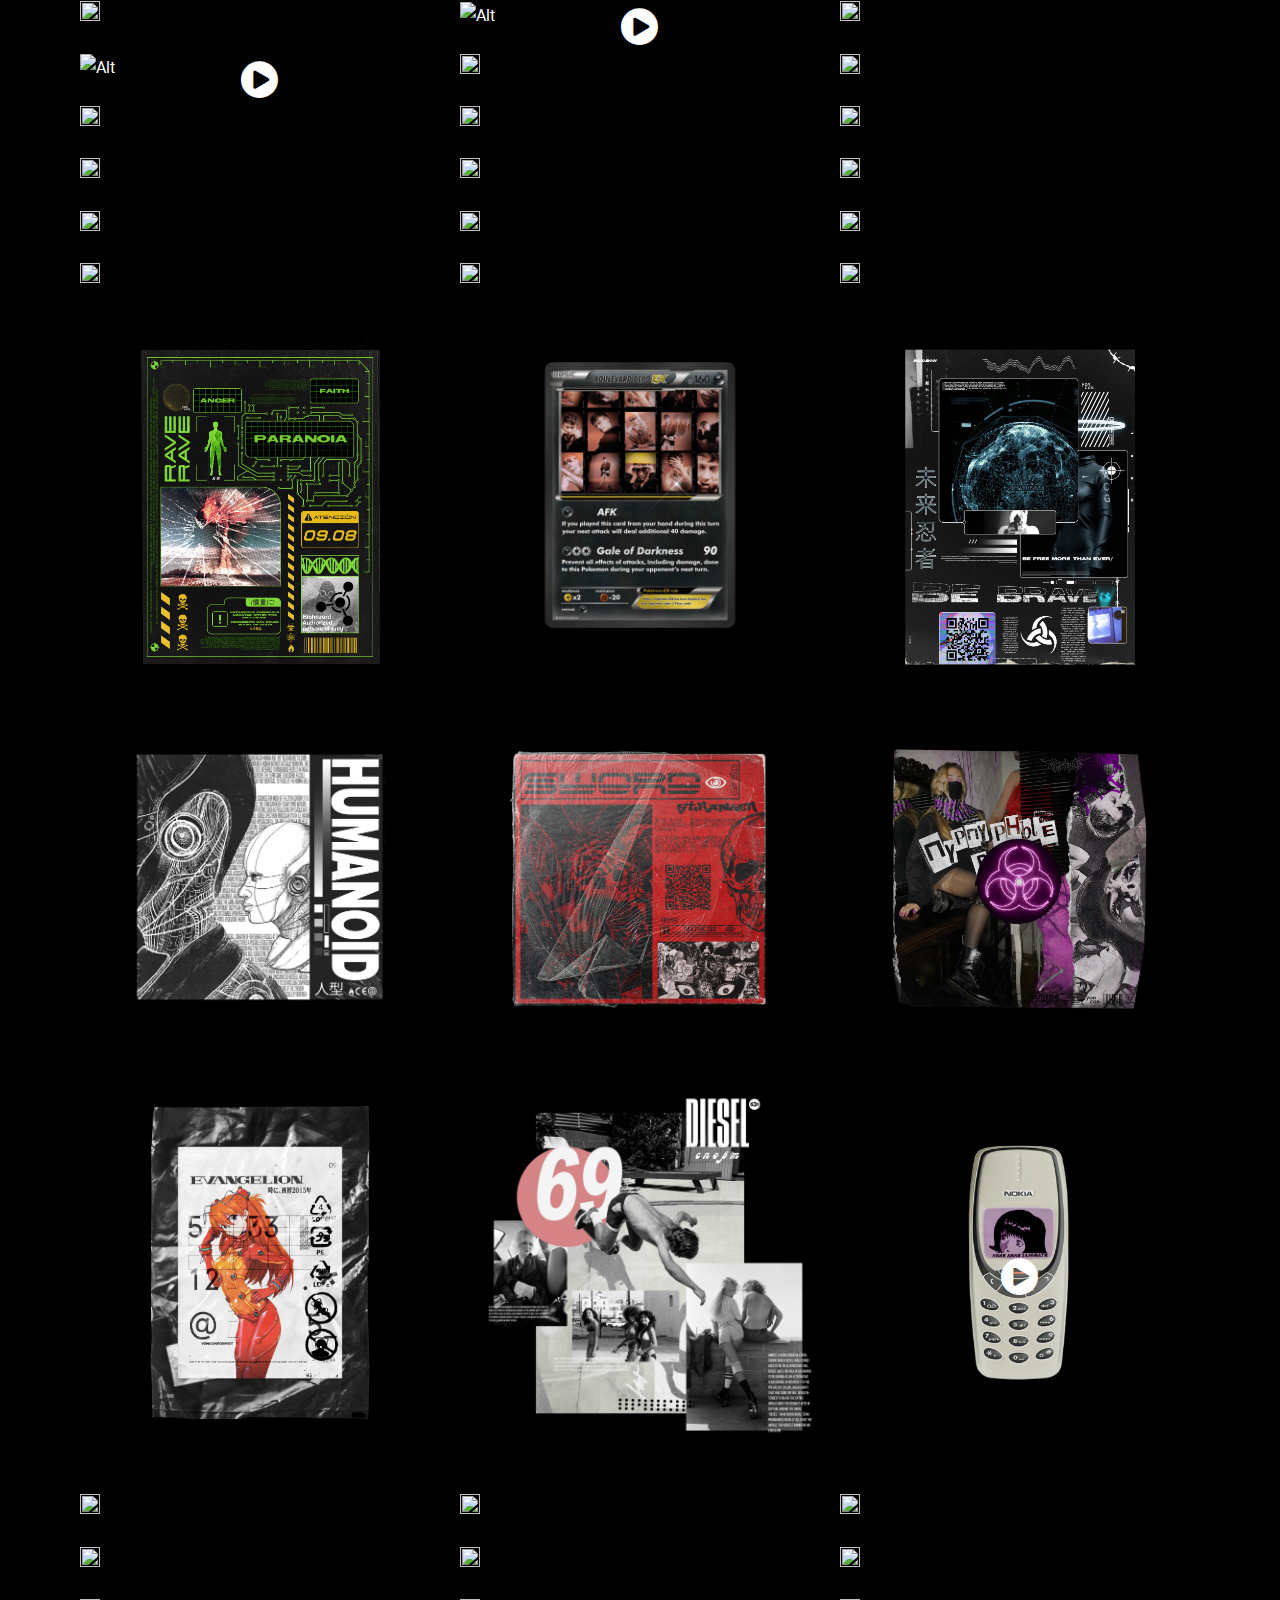
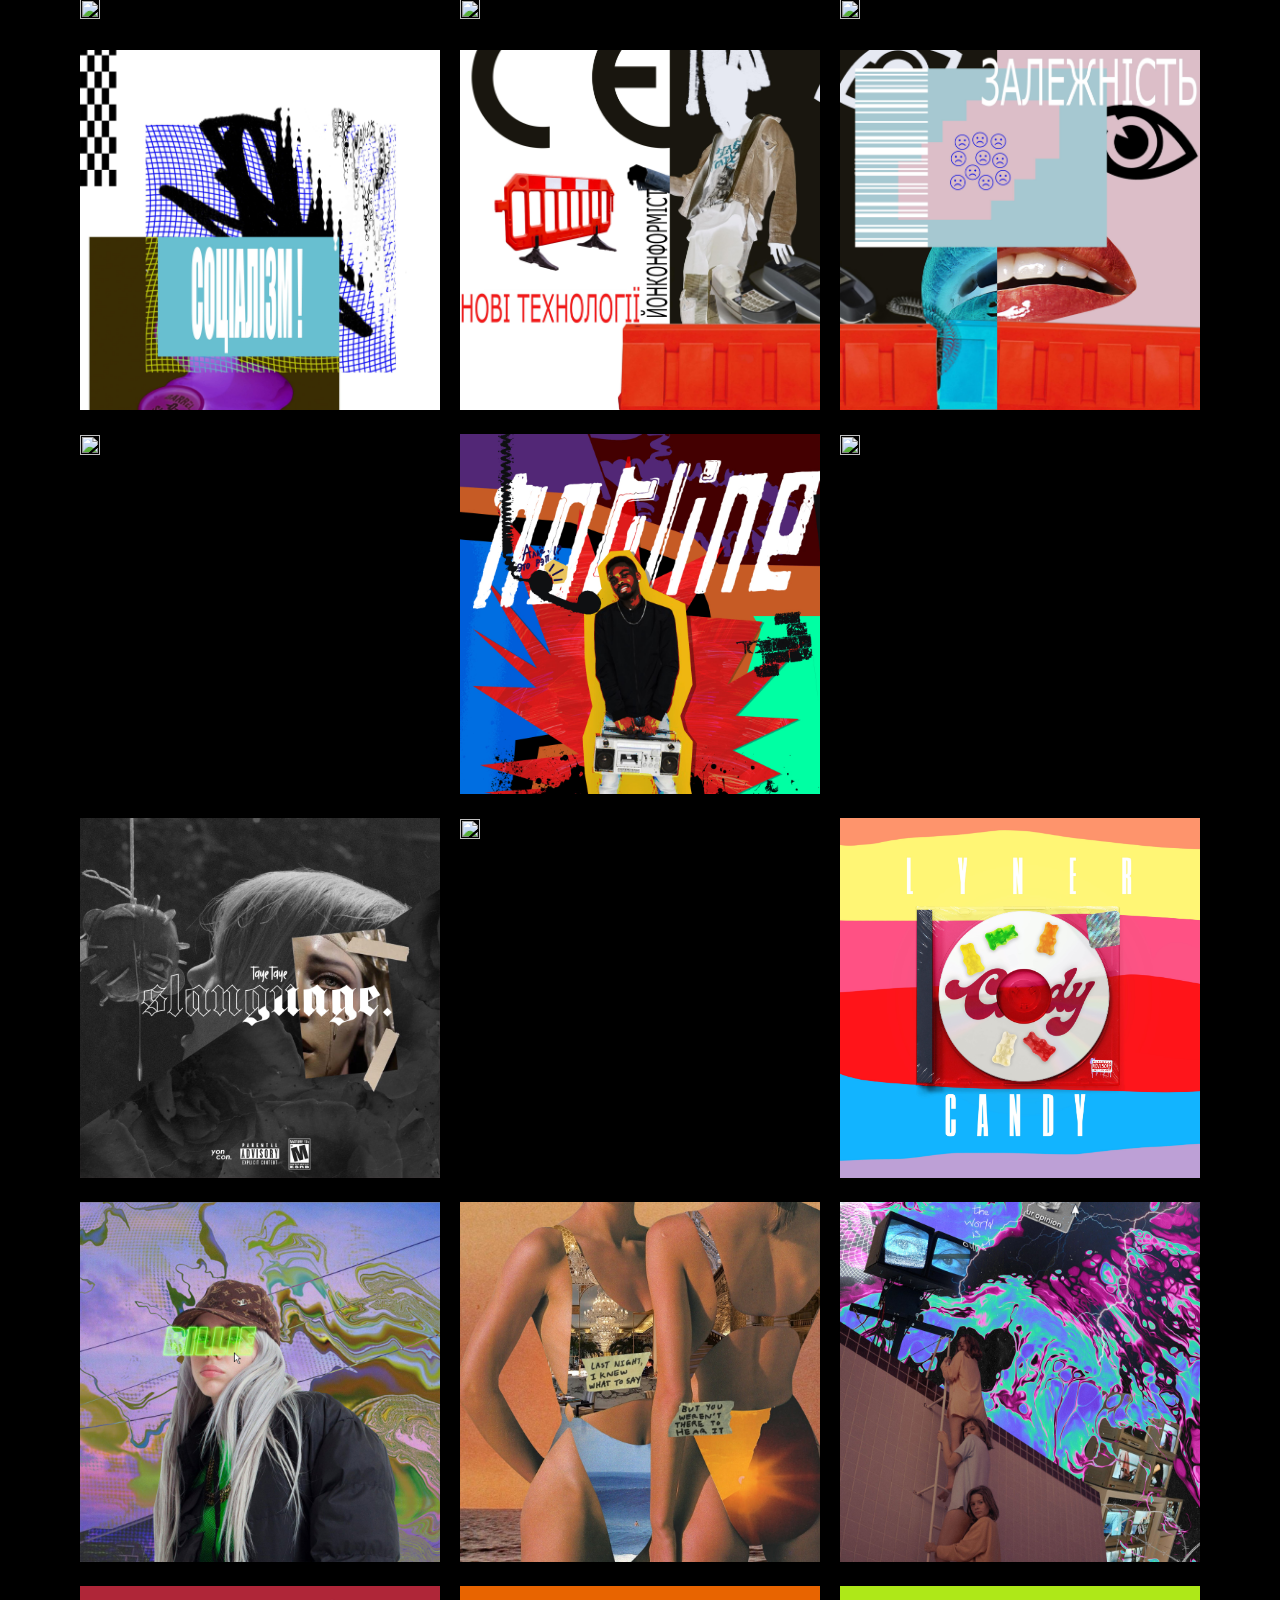
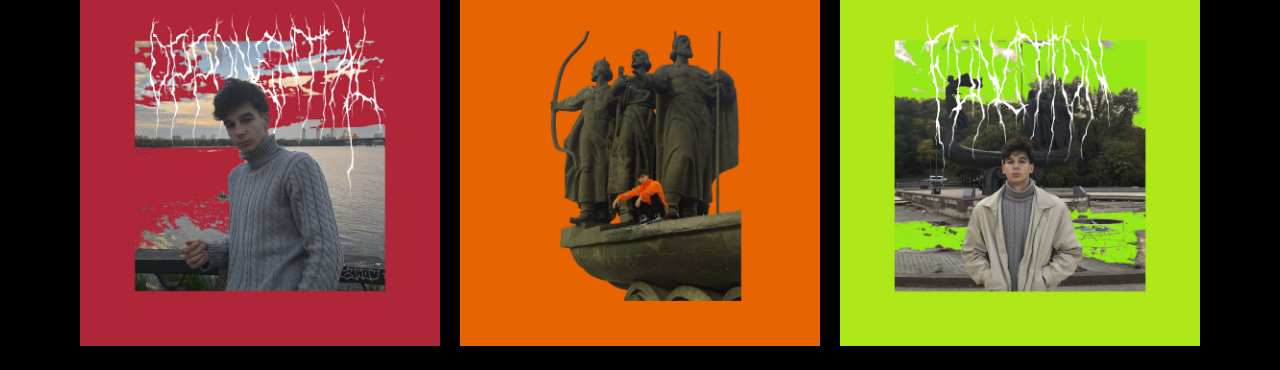
==== commit bf177700: "Add files via upload" ====
--- a/portfolio/portfolio.html
+++ b/portfolio/portfolio.html
@@ -1,157 +1,436 @@
-<!DOCTYPE html>
-<html lang="en">
-<head>
-    <meta charset="UTF-8">
-    <meta name="viewport" content="width=device-width, initial-scale=1.0">
-    <meta http-equiv="X-UA-Compatible" content="ie=edge">
-    <title>Портфолио</title>
-    <link rel="stylesheet" href="css/styles.min.css">
-    <link rel="stylesheet" href="libs/magnific-popup/magnific-popup.css" />
-    <link rel="stylesheet" href="css/media.css">
-    <link rel="stylesheet" href="css/main.css">
-    <link rel="stylesheet" href="https://cdnjs.cloudflare.com/ajax/libs/font-awesome/4.7.0/css/font-awesome.min.css">
-    <script src="https://code.jquery.com/jquery-3.4.1.min.js"
-    integrity="sha256-CSXorXvZcTkaix6Yvo6HppcZGetbYMGWSFlBw8HfCJo="
-    crossorigin="anonymous">
-    </script>
-</head>
-<body>
-
-  <section id="examples" class="text-center">
-    <div class="container">
-      <div class="row">
-
-        <div class="col-lg-4 col-md-4 col-sm-6 portfolio_item ">
-          <img src="img/7.jpg" alt="Alt" />
-          <div class="port_item_cont">
-            <a href="#work_1" class="popup_content"> <img src="img/7.jpg" alt="Alt" /></a>
-          </div>
-          <div class="hidden">
-            <div class="podrt_descr" id="work_1">
-                <img  src="img/5.jpg" alt="Alt" />
-                <img  src="img/11.jpg" alt="Alt" />
-            </div>
-          </div>
-        </div>
-
-        <div class="col-lg-4 col-md-4 col-sm-6 portfolio_item ">
-          <img src="img/4.jpg" alt="Alt" />
-          <div class="port_item_cont">
-            <a href="#work_2" class="popup_content"> <img src="img/4.jpg" alt="Alt" /></a>
-          </div>
-          <div class="hidden">
-            <div class="podrt_descr" id="work_2">
-                <img class="" src="img/15.jpg" alt="Alt" />
-                <img class="" src="img/16.jpg" alt="Alt" />
-            </div>
-          </div>
-        </div>
-
-        <div class="col-lg-4 col-md-4 col-sm-6 mb-4">
-            <a href="img/14.jpg" class="popup"><img src="img/14.jpg" alt=""></a>
-        </div>      
-
-          <div class="col-lg-4 col-md-4 col-sm-6 mb-4">
-            <a href="img/21.jpg" class="popup"><img src="img/21.jpg" alt=""></a>
-          </div>
-
-        <div class="col-lg-4 col-md-4 col-sm-6 mb-4">
-            <a href="img/18.jpg" class="popup"><img src="img/18.jpg" alt=""></a>
-        </div>
-
-        <div class="col-lg-4 col-md-4 col-sm-6 mb-4">
-            <a href="img/10.jpg" class="popup"><img src="img/10.jpg" alt=""></a>
-        </div>
-
-           <div class="col-lg-4 col-md-4 col-sm-6 mb-4">
-            <a href="img/20.jpg" class="popup"><img src="img/20.jpg" alt=""></a>
-          </div>
-
-          <div class="col-lg-4 col-md-4 col-sm-6 mb-4">
-            <a href="img/33.jpg" class="popup"><img src="img/33.jpg" alt=""></a>
-          </div> 
-
-          <div class="col-lg-4 col-md-4 col-sm-6 mb-4 cont">
-            <a class="popup-vimeo" href="img/1.1.mp4"><img src="img/1.1.jpg" alt="Alt" /></a>
-            <a class="popup-vimeo" href="img/1.1.mp4"><i class="fa fa-play-circle link" aria-hidden="true"></i></a>
-          </div>
-
-          <div class="col-lg-4 col-md-4 col-sm-6 mb-4">
-            <a href="img/28.jpg" class="popup"><img src="img/28.jpg" alt=""></a>
-          </div>
-
-          <div class="col-lg-4 col-md-4 col-sm-6 mb-4">
-            <a href="img/26.jpg" class="popup"><img src="img/26.jpg" alt=""></a>
-          </div>
-
-          <div class="col-lg-4 col-md-4 col-sm-6 mb-4">
-            <a href="img/27.jpg" class="popup"><img src="img/27.jpg" alt=""></a>
-          </div>
-
-        <div class="col-lg-4 col-md-4 col-sm-6 mb-4">
-          <a href="img/3.jpg" class="popup"><img src="img/3.jpg" alt=""></a>
-        </div>
-
-        <div class="col-lg-4 col-md-4 col-sm-6 mb-4">
-          <a href="img/2.jpg" class="popup"><img src="img/2.jpg" alt=""></a>
-        </div>
-
-        <div class="col-lg-4 col-md-4 col-sm-6 mb-4">
-          <a href="img/1.jpg" class="popup"><img src="img/1.jpg" alt=""></a>
-        </div>
-
-        <div class="col-lg-4 col-md-4 col-sm-6 mb-4">
-          <a href="img/8.jpg" class="popup"><img src="img/8.jpg" alt=""></a>
-        </div>        
-
-          <div class="col-lg-4 col-md-4 col-sm-6 mb-4">
-            <a href="img/6.jpg" class="popup"><img src="img/6.jpg" alt=""></a>
-          </div>
-
-          <div class="col-lg-4 col-md-4 col-sm-6 mb-4">
-            <a href="img/12.jpg" class="popup"><img src="img/12.jpg" alt=""></a>
-          </div>
-          <div class="col-lg-4 col-md-4 col-sm-6 mb-4">
-            <a href="img/13.jpg" class="popup"><img src="img/13.jpg" alt=""></a>
-          </div>
-     
-          <div class="col-lg-4 col-md-4 col-sm-6 mb-4">
-            <a href="img/17.jpg" class="popup"><img src="img/17.jpg" alt=""></a>
-          </div>
-     
-          <div class="col-lg-4 col-md-4 col-sm-6 mb-4">
-            <a href="img/22.jpg" class="popup"><img src="img/22.jpg" alt=""></a>
-          </div>
-
-          <div class="col-lg-4 col-md-4 col-sm-6 mb-4">
-            <a href="img/30.jpg" class="popup"><img src="img/30.jpg" alt=""></a>
-          </div>
-
-          <div class="col-lg-4 col-md-4 col-sm-6 mb-4">
-            <a href="img/19.jpg" class="popup"><img src="img/19.jpg" alt=""></a>
-          </div>
-
-          <div class="col-lg-4 col-md-4 col-sm-6 mb-4">
-            <a href="img/32.jpg" class="popup"><img src="img/32.jpg" alt=""></a>
-          </div>
-
-          <div class="col-lg-4 col-md-4 col-sm-6 mb-4">
-            <a href="img/23.jpg" class="popup"><img src="img/23.jpg" alt=""></a>
-          </div>
-
-          <div class="col-lg-4 col-md-4 col-sm-6 mb-4">
-            <a href="img/25.jpg" class="popup"><img src="img/25.jpg" alt=""></a>
-          </div>
-
-          <div class="col-lg-4 col-md-4 col-sm-6 mb-4">
-            <a href="img/24.jpg" class="popup"><img src="img/24.jpg" alt=""></a>
-          </div>
-
-      </div>
-    </div>
-  </section>
-
-    <script src="js/common.js"></script>
-  <script src="libs/magnific-popup/jquery.magnific-popup.min.js"></script>
-</body>
+<!DOCTYPE html>
+<html lang="en">
+<head>
+    <meta charset="UTF-8">
+    <meta name="viewport" content="width=device-width, initial-scale=1.0">
+    <meta http-equiv="X-UA-Compatible" content="ie=edge">
+    <title>Портфолио</title>
+    <!-- Magnific Popup core CSS file -->
+<!-- <link rel="stylesheet" href="magnific-popup/magnific-popup.css"> -->
+
+<!-- jQuery 1.7.2+ or Zepto.js 1.0+ -->
+
+    <link rel="stylesheet" href="css/styles.min.css">
+    <link rel="stylesheet" href="libs/magnific-popup/magnific-popup.css" />
+    <link rel="stylesheet" href="css/media.css">
+    <link rel="stylesheet" href="css/main.css">
+    <link rel="stylesheet" href="https://cdnjs.cloudflare.com/ajax/libs/font-awesome/4.7.0/css/font-awesome.min.css">
+    <script src="https://code.jquery.com/jquery-3.4.1.min.js"
+    integrity="sha256-CSXorXvZcTkaix6Yvo6HppcZGetbYMGWSFlBw8HfCJo="
+    crossorigin="anonymous">
+    </script>
+    <script src="libs/magnific-popup/jquery.magnific-popup.min.js"></script>
+
+<!-- <script src="//ajax.googleapis.com/ajax/libs/jquery/1.9.1/jquery.min.js"></script> -->
+
+<!-- Magnific Popup core JS file -->
+<!-- <script src="magnific-popup/jquery.magnific-popup.js"></script> -->
+</head>
+<body>
+
+  <section id="examples" class="text-center">
+    <div class="container">
+      <div class="row">
+
+
+        
+
+    
+      <!-- <div class="gallery">
+          <a href="img/new/3/ktm 222.jpg"><img src="img/new/3/ktm 222.jpg" alt="Alt" /></a>
+          
+          <a href="img/new/3/Untitled655665.mp4" class="mfp-iframe"><img src="img/new/3/ktm 222.jpg" alt="Alt" /></a>
+          <a href="img/new/3/Untitledlogo.mp4"  href="img/new/3/Untitled655665.mp4" class="mfp-iframe"><img src="img/new/3/ktm 222.jpg" alt="Alt" /></a>
+      </div> -->
+
+
+        
+        <!-- <div class="col-lg-4 col-md-4 col-sm-6 mb-4 cont">
+          <a class="popup-vimeo" href="img/new/1/AfAfOZ6i2sWH2n0eb-lHCIhqjj0Jd26_8PExYm8jyrcZ67sf5DUGs382q03_vKc.mp4"><img src="img/new/1/IMG_8415.JPG" alt="Alt" /></a>
+          <a class="popup-vimeo" href="img/new/1/AfAfOZ6i2sWH2n0eb-lHCIhqjj0Jd26_8PExYm8jyrcZ67sf5DUGs382q03_vKc.mp4"><i class="fa fa-play-circle link" aria-hidden="true"></i></a>
+        </div>
+
+        <div class="col-lg-4 col-md-4 col-sm-6 mb-4 cont">
+          <a class="popup-vimeo" href="img/new/2/IMG_1399.MOV"><img src="img/new/2/2023-07-25 (41).jpg" alt="Alt" /></a>
+          <a class="popup-vimeo" href="img/new/2/IMG_1399.MOV"><i class="fa fa-play-circle link" aria-hidden="true"></i></a>
+        </div> -->
+
+        <!-- <div class="col-lg-4 col-md-4 col-sm-6 mb-4 cont">
+          <a class="popup-vimeo " href="img/new/3/Untitled655665.mp4"><img src="img/new/3/ktm 222.jpg" alt="Alt" /></a>
+          
+          <div>
+            <a class="popup-vimeo" href="img/new/3/Untitled655665.mp4"><i class="fa fa-play-circle link" aria-hidden="true"></i></a>
+          <a class="popup-youtube" href="img/new/3/Untitledlogo.mp4"><i class="fa fa-play-circle link" aria-hidden="true"></i></a>
+          </div>
+          
+        </div> -->
+
+
+<!-- 
+        <div class="col-lg-4 col-md-4 col-sm-6 portfolio_item ">
+          <img src="img/new/3/ktm 222.jpg" alt="Alt" />
+          <div class="port_item_cont">
+            <a href="#work_22" class="popup-vimeo" href="img/new/3/Untitled655665.mp4"><img src="img/new/3/ktm 222.jpg" alt="Alt" /></a>
+          </div>
+          <div class="hidden">
+            <div class="podrt_descr" id="work_22">
+              <a class="popup-vimeo" href="img/new/3/Untitled655665.mp4"><i class="fa fa-play-circle link" aria-hidden="true"></i></a>
+              <a class="popup-youtube" href="img/new/3/Untitledlogo.mp4"><i class="fa fa-play-circle link" aria-hidden="true"></i></a>
+            </div>
+          </div>
+        </div> -->
+
+        <!-- <div class="col-lg-4 col-md-4 col-sm-6  ">
+          <img src="img/new/3/ktm 222.jpg" alt="Alt" />
+          <div class="port_item_cont">
+            <a href="#work_22" class="popup-vimeo " href="img/new/3/Untitled655665.mp4"><img src="img/new/3/ktm 222.jpg" alt="Alt" /></a>
+          </div>
+          <div class="hidden">
+            <div class="podrt_descr" id="work_22">
+              <a class="popup-vimeo" href="img/new/3/Untitled655665.mp4"><i class="fa fa-play-circle link" aria-hidden="true"></i></a>
+              <a class="popup-vimeo" href="img/new/3/Untitledlogo.mp4"><i class="fa fa-play-circle link" aria-hidden="true"></i></a>
+            </div>
+          </div>
+        </div> -->
+
+        
+        <!-- <div class="col-lg-4 col-md-4 col-sm-6 portfolio_item ">
+          <img src="img/new/3/ktm 222.jpg" alt="Alt" />
+          <div class="port_item_cont">
+            <a href="#work_22" class="popup-vimeo" href="img/new/3/Untitled655665.mp4"><img src="img/new/3/ktm 222.jpg" alt="Alt" /></a>
+          </div>
+          <div class="hidden">
+            <div class="podrt_descr" id="work_22">
+              <a class="popup-vimeo" href="img/new/3/Untitled655665.mp4"><i class="fa fa-play-circle link" aria-hidden="true"></i></a>
+              <a class="popup-youtube" href="img/new/3/Untitledlogo.mp4"><i class="fa fa-play-circle link" aria-hidden="true"></i></a>
+            </div>
+          </div>
+        </div> -->
+
+
+        <!-- <div class="col-lg-4 col-md-4 col-sm-6 mb-4 portfolio_item cont">
+        
+          <a class="popup-vimeo" href="img/1.1.mp4"><img src="img/1.1.jpg" alt="Alt" /></a>
+          <a class="popup-vimeo" href="img/1.1.mp4"><i class="fa fa-play-circle link" aria-hidden="true"></i></a>
+        
+          <div class="port_item_cont">
+            <a href="#work_22" class="popup-vimeo" href="img/new/3/Untitled655665.mp4"><img src="img/new/3/ktm 222.jpg" alt="Alt" /></a>
+          </div> -->
+
+          <!-- <div class="hidden">
+            <div class="podrt_descr" id="work_22">
+              <a class="popup-vimeo" href="img/1.1.mp4"><img src="img/1.1.jpg" alt="Alt" /></a>
+            <a class="popup-vimeo" href="img/1.1.mp4"><i class="fa fa-play-circle link" aria-hidden="true"></i></a>
+            </div>
+          </div> -->
+        <!-- </div> -->
+
+
+        <!-- <div class="col-lg-4 col-md-4 col-sm-6 mb-4 cont">
+          <a class="popup-vimeo" href="img/1.1.mp4"><img src="img/1.1.jpg" alt="Alt" /></a>
+          <a class="popup-youtube" href="img/1.1.mp4"></a><br>
+          <a class="popup-vimeo" href="img/1.1.mp4"><i class="fa fa-play-circle link" aria-hidden="true"></i></a>
+        </div> -->
+
+        <!-- <div class="col-lg-4 col-md-4 col-sm-6 mb-4 cont ">
+        <a class="popup-youtube" href="img/1.1.mp4">Open YouTube video</a><br>
+        <a class="popup-vimeo"  href="img/1.1.mp4"">Open Vimeo video</a><br>
+        <a class="popup-gmaps"  href="img/1.1.mp4">Open Google Map</a>
+      </div> -->
+        <!-- <div class="col-lg-4 col-md-4 col-sm-6 mb-4 cont ">
+          <a class="popup-youtube" href="http://www.youtube.com/watch?v=0O2aH4XLbto">Open YouTube video</a><br>
+
+          <a class="popup-vimeo popup-youtube" href="img/1.1.mp4"><img src="img/1.1.jpg" alt="Alt" /> </a>
+          <a class="popup-vimeo popup-youtube" href="img/1.1.mp4"><i class="fa fa-play-circle link" aria-hidden="true"></i></a>
+        </div> -->
+     
+
+
+
+
+        <div class="col-lg-4 col-md-4 col-sm-6 mb-4">
+          <a href="img/new/1/11.JPG" class="popup"><img  src="img/new/1/1.JPG" alt=""></a>
+      </div> 
+
+    <div class="col-lg-4 col-md-4 col-sm-6  cont">
+      <a class="popup-vimeo" href="img/new/2/IMG_1399.mp4"><img src="img/new/2/2.jpg" alt="Alt" /></a>
+      <a class="popup-vimeo" href="img/new/2/IMG_1399.mp4"><i class="fa fa-play-circle link" aria-hidden="true"></i></a>
+    </div>
+
+        <!-- <div class="col-lg-4 col-md-4 col-sm-6 portfolio_item cont "> -->
+          <!-- <a class="popup-vimeo" href="img/1.1.mp4"><i class="fa fa-play-circle link" aria-hidden="true"></i></a> -->
+          <!-- <a class="popup-vimeo" href="img/1.1.mp4"><img src="img/new/3/ktm 222.jpg" alt="Alt" /></a>
+          <a class="popup-vimeo" href="img/1.1.mp4"><i class="fa fa-play-circle link" aria-hidden="true"></i></a>
+          <div class="port_item_cont">
+            <!-- <a class="popup-vimeo" href="img/1.1.mp4"><i class="fa fa-play-circle link" aria-hidden="true"></i></a> -->
+            <!-- <a href="#work_23" class="popup_content"> <img src="img/1.1.jpg" alt="Alt" /></a>
+          </div>
+          <div class="hidden cont">
+            <div class="podrt_descr" id="work_23"> -->
+              <!-- <div class="col-lg-4 col-md-4 col-sm-6 mb-4 cont">
+                <a class="popup-vimeo" href="img/1.1.mp4"><img src="img/1.1.jpg" alt="Alt" /></a>
+                <a class="popup-vimeo" href="img/1.1.mp4"><i class="fa fa-play-circle link" aria-hidden="true"></i></a>
+              </div> -->
+              <!-- <a class="popup-vimeo" href="img/1.1.mp4"><img src="img/1.1.jpg" alt="Alt" /></a>
+              <a class="popup-vimeo" href="img/1.1.mp4"><i class="fa fa-play-circle link" aria-hidden="true"></i></a> -->
+              <!-- <a class="popup-popup-vimeo" href="img/new/3/Untitled655665.mp4"><img src="img/new/3/ktm 222.jpg" alt="Alt" /></a>
+              <a class="popup-vimeo " href="img/1.1.mp4" ><i class="fa fa-play-circle link" aria-hidden="true"></i></a>
+              <a class="popup-popup-youtube" href="img/new/3/Untitledlogo.mp4"><img src="img/new/3/ktm 222.jpg" alt="Alt" /></a>
+              <a class="popup-vimeo  " href="img/1.1.mp4" ><i class="fa fa-play-circle link" aria-hidden="true"></i></a>
+              
+            </div>
+          </div> --> 
+        <!-- </div> -->
+
+        <div class="col-lg-4 col-md-4 col-sm-6 mb-4">
+          <a href="img/new/3.JPG" class="popup"><img src="img/new/3.JPG" alt=""></a>
+      </div>  
+
+
+
+      <div class="col-lg-4 col-md-4 col-sm-6  cont">
+        <a class="popup-vimeo" href="img/new/Untitled655665.mp4"><img src="img/new/4.jpg" alt="Alt" /></a>
+        <a class="popup-vimeo" href="img/new/Untitled655665.mp4"><i class="fa fa-play-circle link" aria-hidden="true"></i></a>
+      </div>
+
+        <!-- <div class="col-lg-4 col-md-4 col-sm-6 mb-4">
+          <a href="img/new/4.jpg" class="popup"><img src="img/new/4.jpg" alt=""></a>
+      </div>    -->
+
+
+      <div class="col-lg-4 col-md-4 col-sm-6 mb-4">
+        <a href="img/new/5.png" class="popup"><img src="img/new/5.png" alt=""></a>
+    </div> 
+
+      <div class="col-lg-4 col-md-4 col-sm-6 mb-4">
+        <a href="img/new/афиша2 (1).jpg" class="popup"><img src="img/new/афиша2 (1).jpg" alt=""></a>
+    </div>  
+
+    <div class="col-lg-4 col-md-4 col-sm-6 mb-4">
+      <a href="img/new/8.jpg" class="popup"><img src="img/new/8.jpg" alt=""></a>
+  </div>  
+
+  <div class="col-lg-4 col-md-4 col-sm-6 mb-4">
+    <a href="img/new/9.jpg" class="popup"><img src="img/new/9.jpg" alt=""></a>
+</div> 
+
+<div class="col-lg-4 col-md-4 col-sm-6 mb-4">
+  <a href="img/new/10.jpg" class="popup"><img src="img/new/10.jpg" alt=""></a>
+</div> 
+
+  <div class="col-lg-4 col-md-4 col-sm-6 mb-4">
+    <a href="img/new/11 (1).jpg" class="popup"><img src="img/new/11 (1).jpg" alt=""></a>
+</div>  
+
+<div class="col-lg-4 col-md-4 col-sm-6 mb-4">
+  <a href="img/new/12 (1).jpg" class="popup"><img src="img/new/12 (1).jpg" alt=""></a>
+</div> 
+
+<div class="col-lg-4 col-md-4 col-sm-6 mb-4">
+  <a href="img/new/13 (1).jpg" class="popup"><img src="img/new/13 (1).jpg" alt=""></a>
+</div> 
+
+
+
+<div class="col-lg-4 col-md-4 col-sm-6 mb-4">
+  <a href="img/new/17.jpg" class="popup"><img src="img/new/17.jpg" alt=""></a>
+</div> 
+
+<div class="col-lg-4 col-md-4 col-sm-6 mb-4">
+  <a href="img/new/18.jpg" class="popup"><img src="img/new/18.jpg" alt=""></a>
+</div> 
+
+<div class="col-lg-4 col-md-4 col-sm-6 mb-4">
+  <a href="img/new/19.jpg" class="popup"><img src="img/new/19.jpg" alt=""></a>
+</div> 
+
+<div class="col-lg-4 col-md-4 col-sm-6 mb-4">
+  <a href="img/new/22.jpg" class="popup"><img src="img/new/22.jpg" alt=""></a>
+</div> 
+
+
+
+<div class="col-lg-4 col-md-4 col-sm-6 mb-4">
+  <a href="img/new/20 (1).jpg" class="popup"><img src="img/new/20 (1).jpg" alt=""></a>
+</div> 
+
+<div class="col-lg-4 col-md-4 col-sm-6 mb-4">
+  <a href="img/new/21.jpg" class="popup"><img src="img/new/21.jpg" alt=""></a>
+</div> 
+
+
+ 
+
+
+
+        <div class="col-lg-4 col-md-4 col-sm-6 portfolio_item ">
+          <img src="img/7.jpg" alt="Alt" />
+          <div class="port_item_cont">
+            <a href="#work_1" class="popup_content"> <img src="img/7.jpg" alt="Alt" /></a>
+          </div>
+          <div class="hidden">
+            <div class="podrt_descr" id="work_1">
+                <img  src="img/5.jpg" alt="Alt" />
+                <img  src="img/11.jpg" alt="Alt" />
+            </div>
+          </div>
+        </div>
+
+        <div class="col-lg-4 col-md-4 col-sm-6 mb-4">
+          <a href="img/14.jpg" class="popup"><img src="img/14.jpg" alt=""></a>
+      </div>  
+
+        <div class="col-lg-4 col-md-4 col-sm-6 portfolio_item ">
+          <img src="img/4.jpg" alt="Alt" />
+          <div class="port_item_cont">
+            <a href="#work_2" class="popup_content"> <img src="img/4.jpg" alt="Alt" /></a>
+          </div>
+          <div class="hidden">
+            <div class="podrt_descr" id="work_2">
+                <img class="" src="img/15.jpg" alt="Alt" />
+                <img class="" src="img/16.jpg" alt="Alt" />
+            </div>
+          </div>
+        </div>
+
+            
+
+          <div class="col-lg-4 col-md-4 col-sm-6 mb-4">
+            <a href="img/21.jpg" class="popup"><img src="img/21.jpg" alt=""></a>
+          </div>
+
+        <div class="col-lg-4 col-md-4 col-sm-6 mb-4">
+            <a href="img/18.jpg" class="popup"><img src="img/18.jpg" alt=""></a>
+        </div>
+
+        <div class="col-lg-4 col-md-4 col-sm-6 mb-4">
+            <a href="img/10.jpg" class="popup"><img src="img/10.jpg" alt=""></a>
+        </div>
+
+           <div class="col-lg-4 col-md-4 col-sm-6 mb-4">
+            <a href="img/20.jpg" class="popup"><img src="img/20.jpg" alt=""></a>
+          </div>
+
+          <div class="col-lg-4 col-md-4 col-sm-6 mb-4">
+            <a href="img/33.jpg" class="popup"><img src="img/33.jpg" alt=""></a>
+          </div> 
+
+          <div class="col-lg-4 col-md-4 col-sm-6 mb-4 cont">
+            <a class="popup-vimeo" href="img/1.1.mp4"><img src="img/1.1.jpg" alt="Alt" /></a>
+            <a class="popup-vimeo" href="img/1.1.mp4"><i class="fa fa-play-circle link" aria-hidden="true"></i></a>
+          </div>
+
+
+          <div class="col-lg-4 col-md-4 col-sm-6 mb-4">
+            <a href="img/new/46.jpg" class="popup"><img src="img/new/46.jpg" alt=""></a>
+          </div>
+
+          <div class="col-lg-4 col-md-4 col-sm-6 mb-4">
+            <a href="img/new/45.jpg" class="popup"><img src="img/new/45.jpg" alt=""></a>
+          </div>
+
+          <div class="col-lg-4 col-md-4 col-sm-6 mb-4">
+            <a href="img/new/44.jpg" class="popup"><img src="img/new/44.jpg" alt=""></a>
+          </div>
+  
+       
+  
+       
+          <div class="col-lg-4 col-md-4 col-sm-6 mb-4">
+            <a href="img/new/49.jpg" class="popup"><img src="img/new/49.jpg" alt=""></a>
+          </div>
+
+         
+  
+          <div class="col-lg-4 col-md-4 col-sm-6 mb-4">
+            <a href="img/new/48.jpg" class="popup"><img src="img/new/48.jpg" alt=""></a>
+          </div>
+  
+          <div class="col-lg-4 col-md-4 col-sm-6 mb-4">
+            <a href="img/new/47.jpg" class="popup"><img src="img/new/47.jpg" alt=""></a>
+          </div>
+
+
+          <div class="col-lg-4 col-md-4 col-sm-6 mb-4">
+            <a href="img/new/1a.jpg" class="popup"><img src="img/new/1a.jpg" alt=""></a>
+          </div>
+
+          <div class="col-lg-4 col-md-4 col-sm-6 mb-4">
+            <a href="img/new/2b.jpg" class="popup"><img src="img/new/2b.jpg" alt=""></a>
+          </div>
+  
+        
+
+          <div class="col-lg-4 col-md-4 col-sm-6 mb-4">
+            <a href="img/new/3c.jpg" class="popup"><img src="img/new/3c.jpg" alt=""></a>
+          </div>
+  
+
+        <div class="col-lg-4 col-md-4 col-sm-6 mb-4">
+          <a href="img/3.jpg" class="popup"><img src="img/3.jpg" alt=""></a>
+        </div>
+
+        <div class="col-lg-4 col-md-4 col-sm-6 mb-4">
+          <a href="img/2.jpg" class="popup"><img src="img/2.jpg" alt=""></a>
+        </div>
+
+        <div class="col-lg-4 col-md-4 col-sm-6 mb-4">
+          <a href="img/1.jpg" class="popup"><img src="img/1.jpg" alt=""></a>
+        </div>
+
+        <div class="col-lg-4 col-md-4 col-sm-6 mb-4">
+          <a href="img/new/25.jpg" class="popup"><img src="img/new/25.jpg" alt=""></a>
+        </div>
+            
+
+          <div class="col-lg-4 col-md-4 col-sm-6 mb-4">
+            <a href="img/6.jpg" class="popup"><img src="img/6.jpg" alt=""></a>
+          </div>
+
+          <div class="col-lg-4 col-md-4 col-sm-6 mb-4">
+            <a href="img/new/24.jpg" class="popup"><img src="img/new/24.jpg" alt=""></a>
+          </div>
+          <div class="col-lg-4 col-md-4 col-sm-6 mb-4">
+            <a href="img/13.jpg" class="popup"><img src="img/13.jpg" alt=""></a>
+          </div>
+     
+          <div class="col-lg-4 col-md-4 col-sm-6 mb-4">
+            <a href="img/new/23.jpg" class="popup"><img src="img/new/23.jpg" alt=""></a>
+          </div>  
+     
+          <div class="col-lg-4 col-md-4 col-sm-6 mb-4">
+            <a href="img/22.jpg" class="popup"><img src="img/22.jpg" alt=""></a>
+          </div>
+
+          <div class="col-lg-4 col-md-4 col-sm-6 mb-4">
+            <a href="img/30.jpg" class="popup"><img src="img/30.jpg" alt=""></a>
+          </div>
+
+          <div class="col-lg-4 col-md-4 col-sm-6 mb-4">
+            <a href="img/19.jpg" class="popup"><img src="img/19.jpg" alt=""></a>
+          </div>
+
+          <div class="col-lg-4 col-md-4 col-sm-6 mb-4">
+            <a href="img/32.jpg" class="popup"><img src="img/32.jpg" alt=""></a>
+          </div>
+
+          <div class="col-lg-4 col-md-4 col-sm-6 mb-4">
+            <a href="img/23.jpg" class="popup"><img src="img/23.jpg" alt=""></a>
+          </div>
+
+          <div class="col-lg-4 col-md-4 col-sm-6 mb-4">
+            <a href="img/25.jpg" class="popup"><img src="img/25.jpg" alt=""></a>
+          </div>
+
+          <div class="col-lg-4 col-md-4 col-sm-6 mb-4">
+            <a href="img/24.jpg" class="popup"><img src="img/24.jpg" alt=""></a>
+          </div>
+
+      </div>
+    </div>
+  </section>
+
+    <script src="js/common.js"></script>
+  <script src="libs/magnific-popup/jquery.magnific-popup.min.js"></script>
+</body>
 </html>